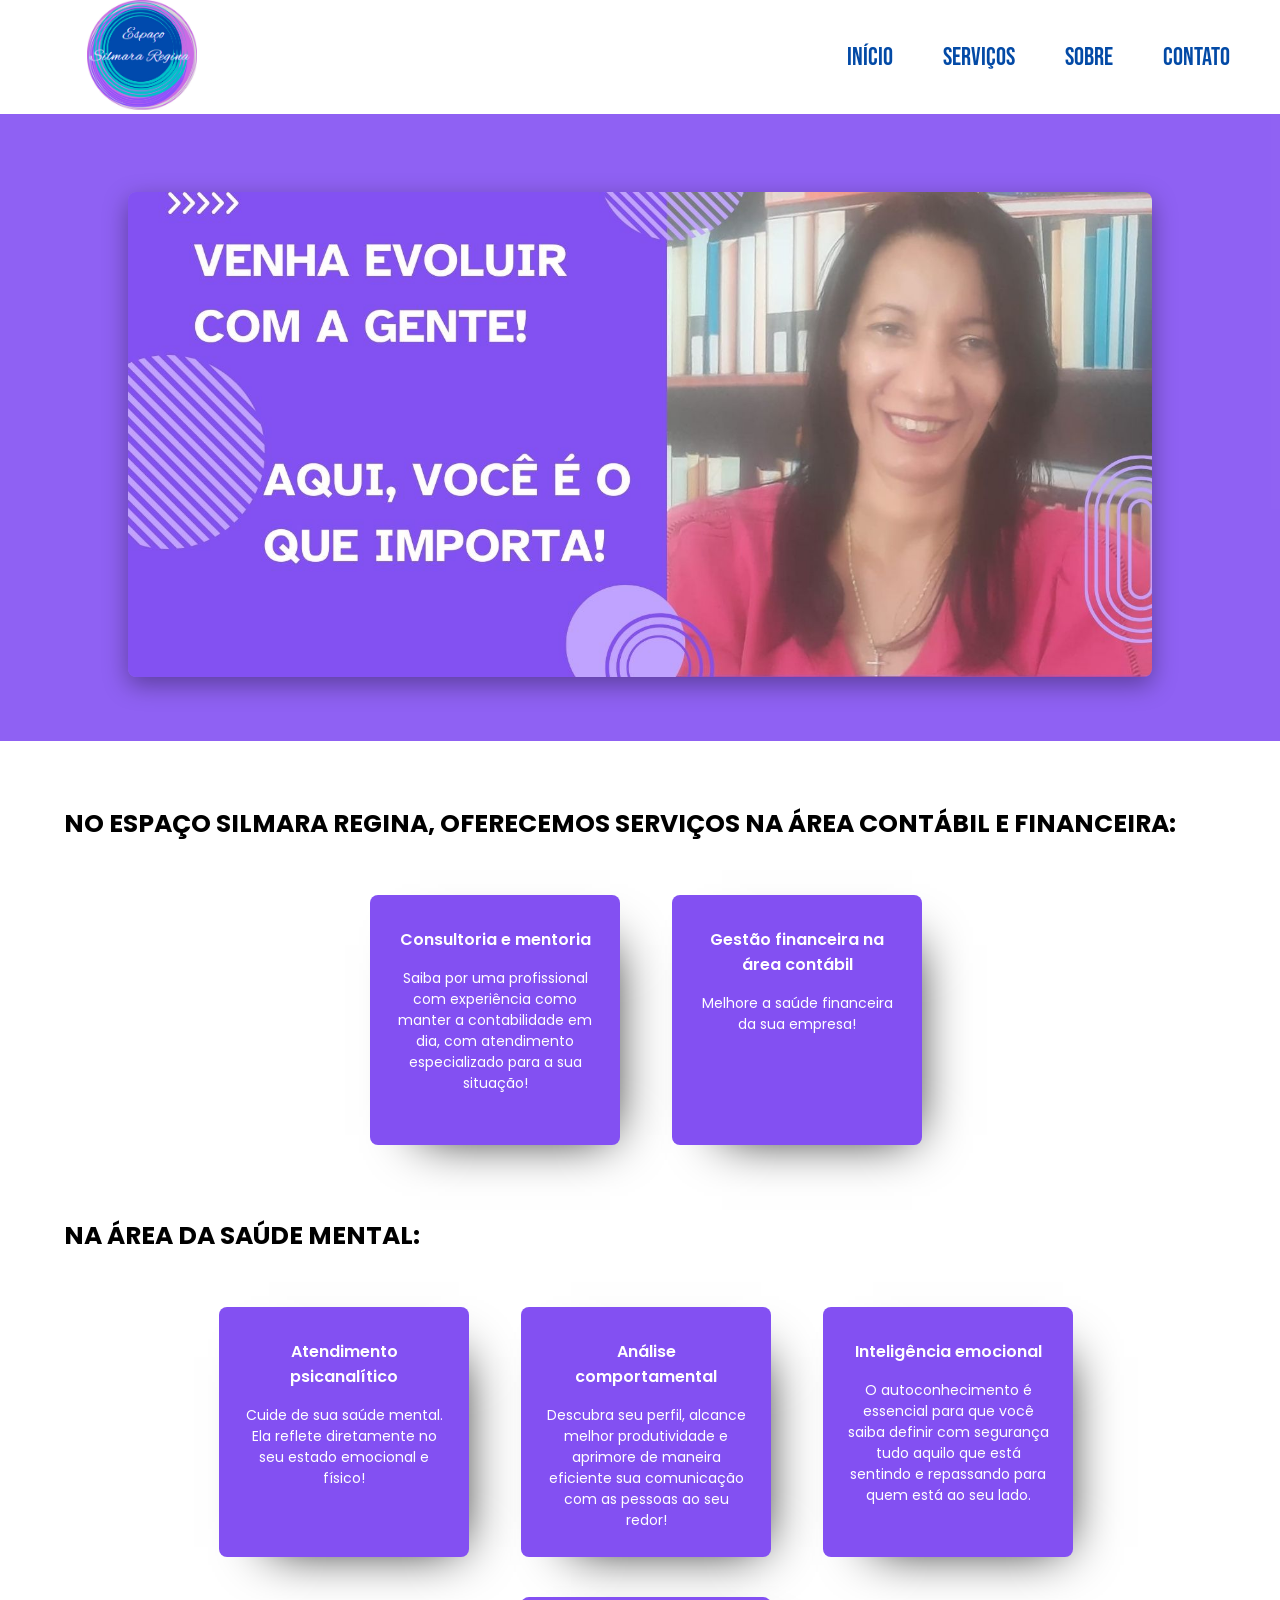
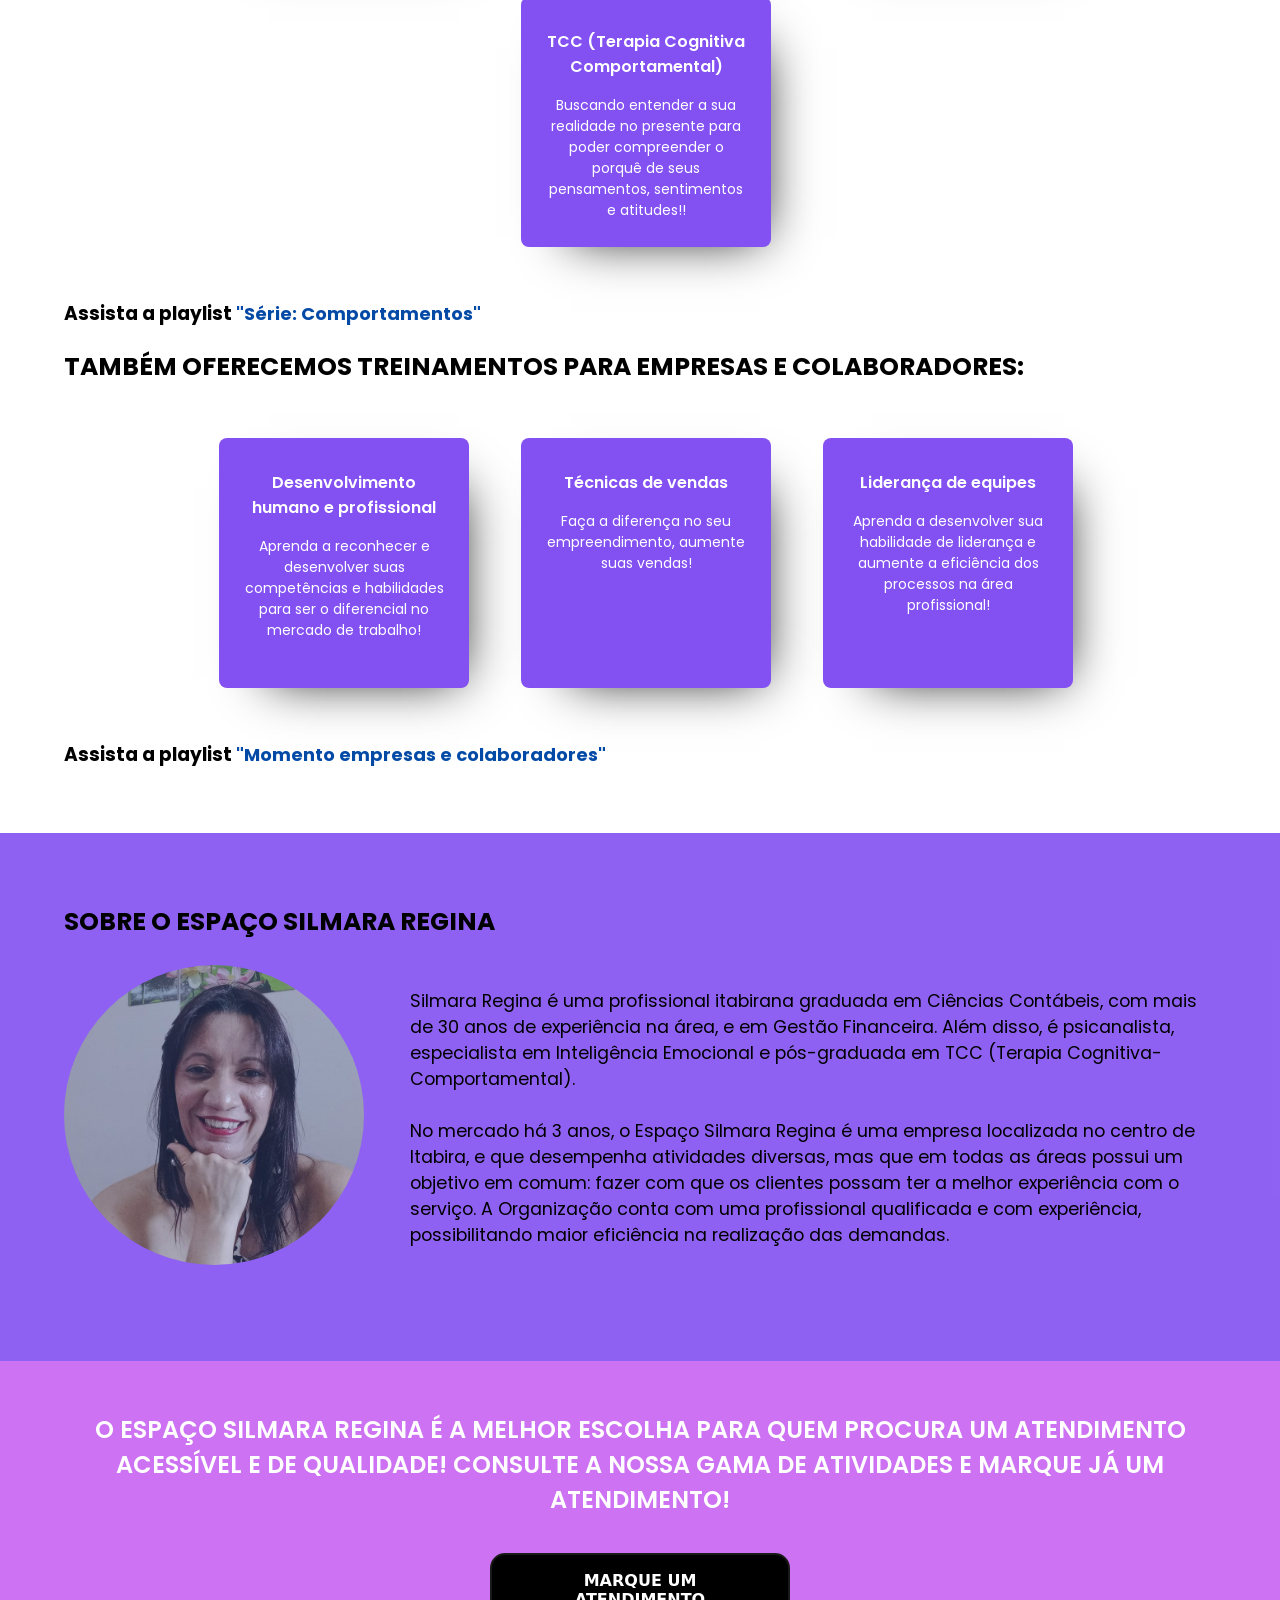
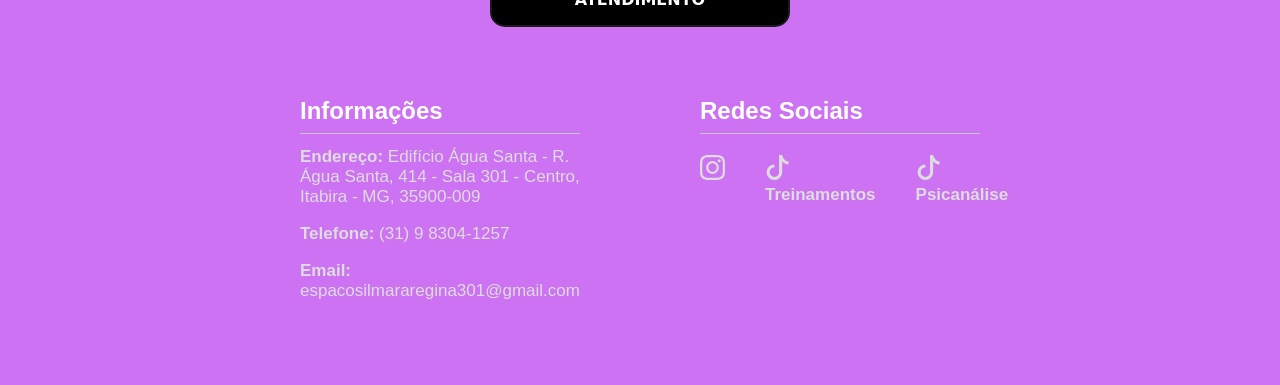
==== projeto_site/index.html @ a2925b25 "Add files via upload" ====
<!DOCTYPE html>
<html lang="en">
  <head>
    <meta charset="UTF-8" />
    <meta name="viewport" content="width=device-width, initial-scale=1.0" />
    <link rel="stylesheet" href="style.css" />
    <link rel="preconnect" href="https://fonts.googleapis.com" />
    <link rel="preconnect" href="https://fonts.gstatic.com" crossorigin />
    <link
      href="https://fonts.googleapis.com/css2?family=Poppins:ital,wght@0,100;0,200;0,300;0,400;0,500;0,600;0,700;0,800;0,900;1,100;1,200;1,300;1,400;1,500;1,600;1,700;1,800;1,900&display=swap"
      rel="stylesheet"
    />
    <style>
      @import url("https://fonts.googleapis.com/css2?family=Nunito:ital,wght@0,200..1000;1,200..1000&display=swap");
    </style>
    <title>Espaço Silmara Regina</title>
  </head>
  <body>
    <header class="header">
      <div id="logo">
        <img src="imgs/icon.jpg" alt="" width="110" />
      </div>
      <nav id="início" class="navigation">
        <input type="checkbox" class="toggle-menu" />
        <div class="hamburger"></div>
        <ul class="menu">
          <li><a href="#inicio">Início</a></li>
          <li class="dropdown">
            <div class="botao-dropdown">Serviços</div>
            <div class="menu-dropdown">
              <a href="#contabil">Contabilidade e finanças</a>
              <a href="#saude-mental">Saúde mental</a>
              <a href="#treinamentos">Treinamentos</a>
            </div>
          </li>
          <li><a href="#sobre">Sobre</a></li>
          <li><a href="#contato">Contato</a></li>
        </ul>
      </nav>
    </header>
    <main>
      <div id="inicio">
        <section class="design-início-lugar">
          <!-- Sobre o lugar -->
          <div id="slider">
            <figure>
              <img src="imgs/contact-us.jpg" alt="" />
              <img src="imgs/espaço-silmara-regina1.jpg" alt="" />
              <img src="imgs/espaço-silmara-regina2.jpg" alt="" />
              <img src="imgs/espaço.jpg" alt="" />
              <img src="imgs/contact-us.jpg" alt="" />
            </figure>
          </div>
        </section>
      </div>
      <div id="cor"></div>
      <div id="servicos">
        <div class="design-serviços">
          <!-- Serviços -->
          <h2 id="contabil">
            No Espaço Silmara Regina, oferecemos serviços na área contábil e
            financeira:
          </h2>
          <div class="cards">
            <section class="card">
              <h1>Consultoria e mentoria</h1>
              <span
                >Saiba por uma profissional com experiência como manter a
                contabilidade em dia, com atendimento especializado para a sua
                situação!</span
              >
            </section>
            <section class="card">
              <h1>Gestão financeira na área contábil</h1>
              <span>Melhore a saúde financeira da sua empresa!</span>
            </section>
          </div>
          <h2 id="saude-mental">Na área da saúde mental:</h2>
          <div class="cards">
            <section class="card">
              <h1>Atendimento psicanalítico</h1>
              <span
                >Cuide de sua saúde mental. Ela reflete diretamente no seu
                estado emocional e físico!</span
              >
            </section>
            <section class="card">
              <h1>Análise comportamental</h1>
              <span
                >Descubra seu perfil, alcance melhor produtividade e aprimore de
                maneira eficiente sua comunicação com as pessoas ao seu
                redor!</span
              >
            </section>
            <section class="card column1">
              <h1>Inteligência emocional</h1>
              <span
                >O autoconhecimento é essencial para que você saiba definir com
                segurança tudo aquilo que está sentindo e repassando para quem
                está ao seu lado.</span
              >
            </section>
            <section class="card column2">
              <h1>TCC (Terapia Cognitiva Comportamental)</h1>
              <span
                >Buscando entender a sua realidade no presente para poder
                compreender o porquê de seus pensamentos, sentimentos e
                atitudes!!</span
              >
            </section>
          </div>
          <h3>
            Assista a playlist
            <a
              href="https://www.youtube.com/watch?v=LU4cIaoe9-U&list=PLJIiDTnwQ4aDlm2INgISluU2cJSV7-QXU>"
              >"Série: Comportamentos"</a
            >
          </h3>
          <h2 id="treinamentos">
            Também oferecemos treinamentos para empresas e colaboradores:
          </h2>
          <div class="cards">
            <section class="card">
              <h1>Desenvolvimento humano e profissional</h1>
              <span
                >Aprenda a reconhecer e desenvolver suas competências e
                habilidades para ser o diferencial no mercado de trabalho!</span
              >
            </section>
            <section class="card">
              <h1>Técnicas de vendas</h1>
              <span
                >Faça a diferença no seu empreendimento, aumente suas
                vendas!</span
              >
            </section>
            <section class="card lider">
              <h1>Liderança de equipes</h1>
              <span
                >Aprenda a desenvolver sua habilidade de liderança e aumente a
                eficiência dos processos na área profissional!</span
              >
            </section>
          </div>
          <h3>
            Assista a playlist
            <a
              href="https://www.youtube.com/watch?v=UBRtuGMP5iE&list=PLJIiDTnwQ4aBwws2lLxgEaeyQ2OC6zKiY"
              >"Momento empresas e colaboradores"</a
            >
          </h3>
        </div>
      </div>
      <div id="fundo-sobre">
        <section class="design-sobre" id="sobre">
          <div class="sobre">
            <h2 class="titulo-sobre">Sobre o Espaço Silmara Regina</h2>
            <div class="container">
              <img src="imgs/silmara-regina.jpg" alt="" width="300" />
              <p>
                Silmara Regina é uma profissional itabirana graduada em Ciências
                Contábeis, com mais de 30 anos de experiência na área, e em
                Gestão Financeira. Além disso, é psicanalista, especialista em
                Inteligência Emocional e pós-graduada em TCC (Terapia
                Cognitiva-Comportamental).
                <br /><br />
                No mercado há 3 anos, o Espaço Silmara Regina é uma empresa
                localizada no centro de Itabira, e que desempenha atividades
                diversas, mas que em todas as áreas possui um objetivo em comum:
                fazer com que os clientes possam ter a melhor experiência com o
                serviço. A Organização conta com uma profissional qualificada e
                com experiência, possibilitando maior eficiência na realização
                das demandas.
              </p>
            </div>
          </div>
        </section>
      </div>
    </main>
    <footer id="contato">
      <div id="fundo-contato">
        <section>
          <h2 id="contato-texto">
            O Espaço Silmara Regina é a melhor escolha para quem procura um
            atendimento acessível e de qualidade! Consulte a nossa gama de
            atividades e marque já um atendimento!
          </h2>
          <div class="botao-contato">
            <a
              href="https://api.whatsapp.com/send?phone=5531983041257&text=Gostaria%20de%20agendar%20um%20atendimento"
              id="botao-wpp"
              >Marque um atendimento</a
            >
          </div>
        </section>
        <div id="contato-texto2">
          <div class="boxs margem">
            <h2>Informações</h2>
            <ul class="info">
              <li>
                <strong>Endereço: </strong>Edifício Água Santa - R. Água Santa,
                414 - Sala 301 - Centro, Itabira - MG, 35900-009
              </li>
              <li><strong>Telefone: </strong>(31) 9 8304-1257</li>
              <li><strong>Email: </strong>espacosilmararegina301@gmail.com</li>
            </ul>
          </div>
          <div class="boxs">
            <h2>Redes Sociais</h2>
            <ul class="footer-link">
              <li>
                <a
                  href="https://www.instagram.com/silmararegina1721/"
                  class="botao"
                  ><svg
                    xmlns="http://www.w3.org/2000/svg"
                    fill="currentColor"
                    class="bi bi-instagram"
                    viewBox="0 0 16 16"
                  >
                    <path
                      d="M8 0C5.829 0 5.556.01 4.703.048 3.85.088 3.269.222 2.76.42a3.9 3.9 0 0 0-1.417.923A3.9 3.9 0 0 0 .42 2.76C.222 3.268.087 3.85.048 4.7.01 5.555 0 5.827 0 8.001c0 2.172.01 2.444.048 3.297.04.852.174 1.433.372 1.942.205.526.478.972.923 1.417.444.445.89.719 1.416.923.51.198 1.09.333 1.942.372C5.555 15.99 5.827 16 8 16s2.444-.01 3.298-.048c.851-.04 1.434-.174 1.943-.372a3.9 3.9 0 0 0 1.416-.923c.445-.445.718-.891.923-1.417.197-.509.332-1.09.372-1.942C15.99 10.445 16 10.173 16 8s-.01-2.445-.048-3.299c-.04-.851-.175-1.433-.372-1.941a3.9 3.9 0 0 0-.923-1.417A3.9 3.9 0 0 0 13.24.42c-.51-.198-1.092-.333-1.943-.372C10.443.01 10.172 0 7.998 0zm-.717 1.442h.718c2.136 0 2.389.007 3.232.046.78.035 1.204.166 1.486.275.373.145.64.319.92.599s.453.546.598.92c.11.281.24.705.275 1.485.039.843.047 1.096.047 3.231s-.008 2.389-.047 3.232c-.035.78-.166 1.203-.275 1.485a2.5 2.5 0 0 1-.599.919c-.28.28-.546.453-.92.598-.28.11-.704.24-1.485.276-.843.038-1.096.047-3.232.047s-2.39-.009-3.233-.047c-.78-.036-1.203-.166-1.485-.276a2.5 2.5 0 0 1-.92-.598 2.5 2.5 0 0 1-.6-.92c-.109-.281-.24-.705-.275-1.485-.038-.843-.046-1.096-.046-3.233s.008-2.388.046-3.231c.036-.78.166-1.204.276-1.486.145-.373.319-.64.599-.92s.546-.453.92-.598c.282-.11.705-.24 1.485-.276.738-.034 1.024-.044 2.515-.045zm4.988 1.328a.96.96 0 1 0 0 1.92.96.96 0 0 0 0-1.92m-4.27 1.122a4.109 4.109 0 1 0 0 8.217 4.109 4.109 0 0 0 0-8.217m0 1.441a2.667 2.667 0 1 1 0 5.334 2.667 2.667 0 0 1 0-5.334"
                    /></svg
                ></a>
              </li>
              <li class="tiktok">
                <a
                  href="https://www.tiktok.com/@treinamentosbb?_t=8myXDZ5ZXew&_r=1"
                  ><svg
                    xmlns="http://www.w3.org/2000/svg"
                    fill="currentColor"
                    class="bi bi-tiktok"
                    viewBox="0 0 16 16"
                  >
                    <path
                      d="M9 0h1.98c.144.715.54 1.617 1.235 2.512C12.895 3.389 13.797 4 15 4v2c-1.753 0-3.07-.814-4-1.829V11a5 5 0 1 1-5-5v2a3 3 0 1 0 3 3z"
                    />
                  </svg>
                  Treinamentos</a
                >
              </li>
              <li class="tiktok">
                <a
                  href="https://www.tiktok.com/@psicanalistasilmara?_t=8myXEBychoD&_r=1"
                  ><svg
                    xmlns="http://www.w3.org/2000/svg"
                    fill="currentColor"
                    class="bi bi-tiktok"
                    viewBox="0 0 16 16"
                  >
                    <path
                      d="M9 0h1.98c.144.715.54 1.617 1.235 2.512C12.895 3.389 13.797 4 15 4v2c-1.753 0-3.07-.814-4-1.829V11a5 5 0 1 1-5-5v2a3 3 0 1 0 3 3z"
                    />
                  </svg>
                  Psicanálise</a
                >
              </li>
            </ul>
          </div>
        </div>
      </div>
    </footer>
  </body>
</html>
---- projeto_site/style.css ----
* {
  margin: 0;
  padding: 0;
  box-sizing: border-box;
}

@font-face {
  font-family: BebasNeue;
  src: url(fonts/BebasNeue-Regular.ttf);
}

html {
  font-family: Arial, Helvetica, sans-serif;
  background-color: white;
  scroll-behavior: smooth;
  scroll-padding-top: var(--scroll-padding, 150px);
}

/* header */

#logo {
  margin-left: 5%;
}

.header {
  position: fixed;
  width: 100%;
  display: flex;
  justify-content: space-between;
  align-items: center;
  background: rgb(255, 255, 255);
  padding: 0 25px;
  transition: 0.3s;
  z-index: 1;
}

.navigation {
  display: flex;
  justify-content: space-between;
  align-items: center;
}

.menu {
  display: flex;
  justify-content: center;
  flex-direction: row;
  align-items: center;
  z-index: 1;
  transition: 0.5s;
}

.menu li {
  list-style-type: none;
}

.menu li a {
  font-family: "BebasNeue", system-ui, -apple-system, BlinkMacSystemFont,
    "Segoe UI", Roboto, Oxygen, Ubuntu, Cantarell, "Open Sans", "Helvetica Neue",
    sans-serif;
  color: #034aa6;
  text-decoration: none;
  display: block;
  padding: 40px 25px;
  font-size: 25px;
  line-height: 1;
  transition: 0.3s;
}

.menu li a:hover {
  color: #034aa687;
  padding: 35px 25px 45px 25px;
}

.hamburger {
  position: relative;
  width: 30px;
  height: 4px;
  background: #034aa6;
  border-radius: 10px;
  cursor: pointer;
  z-index: 2;
  transition: 0.3s;
}

.hamburger::before,
.hamburger::after {
  content: "";
  position: absolute;
  height: 4px;
  right: 0;
  background: #034aa6;
  border-radius: 10px;
  transition: 0.3s;
}

.hamburger::before {
  top: -10px;
  width: 30px;
}

.hamburger::after {
  top: 10px;
  width: 30px;
}

.toggle-menu {
  position: absolute;
  width: 30px;
  height: 100%;
  z-index: 3;
  cursor: pointer;
  opacity: 0;
}

.hamburger,
.toggle-menu {
  display: none;
}

.navigation input:checked ~ .hamburger {
  background: transparent;
}

.navigation input:checked ~ .hamburger::before {
  top: 0;
  transform: rotate(-45deg);
  width: 35px;
}

.navigation input:checked ~ .hamburger::after {
  top: 0;
  transform: rotate(45deg);
  width: 35px;
}

.navigation input:checked ~ .menu {
  right: 0;
  box-shadow: -20px 0 40px rgba(255, 255, 255, 0.354);
}

/* menu dropdown */

.botao-dropdown {
  font-family: "BebasNeue", system-ui, -apple-system, BlinkMacSystemFont,
    "Segoe UI", Roboto, Oxygen, Ubuntu, Cantarell, "Open Sans", "Helvetica Neue",
    sans-serif;
  font-size: 25px;
  display: block;
  padding: 40px 25px;
  line-height: 1;
  color: #034aa6;
  cursor: pointer;
  transition: 0.3s;
}
.botao-dropdown:hover {
  color: #034aa693;
  padding: 35px 25px 45px 25px;
}

.dropdown a {
  display: block;
}

.menu-dropdown {
  display: none;
  background-color: rgba(255, 255, 255, 0.74);
  position: absolute;
}

.dropdown:hover > .menu-dropdown {
  display: block;
}

/* body */

body {
  height: 100vh;
  width: 100%;
}

#slider {
  width: 80%;
  overflow: hidden;
  display: block;
  justify-content: center;
  margin: auto;
  margin-bottom: 3%;
  border-radius: 0.5rem;
  box-shadow: rgba(0, 0, 0, 0.352) 0px 8px 24px;
}

#slider figure {
  position: relative;
  width: 500%;
  margin: 0;
  left: 0;
  animation: 15s slider infinite;
}

#slider figure img {
  float: left;
  width: 20%;
  border-radius: 0.5rem;
}

@keyframes slider {
  0% {
    left: 0;
  }
  20% {
    left: 0;
  }
  25% {
    left: -100%;
  }
  45% {
    left: -100%;
  }

  50% {
    left: -200%;
  }

  70% {
    left: -200%;
  }

  75% {
    left: -300%;
  }

  95% {
    left: -300%;
  }

  100% {
    left: -400%;
  }
}

.design-início-lugar {
  display: flex;
  flex-direction: column;
  padding-bottom: 2%;
}

#inicio {
  padding-top: 15%;
  background-color: #8350f2e5;
}

.design-início-lugar h2 {
  padding-top: 5%;
  padding-bottom: 5%;
  font-family: "Nunito", Arial, Helvetica, sans-serif;
  color: black;
  text-align: right;
  text-transform: uppercase;
  font-size: 3em;
  font-weight: bolder;
}

a {
  font-size: large;
  text-decoration: none;
  color: #034aa6;
}

a:hover {
  color: #034aa693;
}

/* serviços */

.servicos {
  display: flex;
  justify-content: center;
}

.design-serviços {
  margin: 5%;
  font-family: "Poppins", Arial, Helvetica, sans-serif;
}

.design-serviços h2 {
  margin-top: 20px;
  font-size: 25px;
  text-transform: uppercase;
}

.cards {
  display: flex;
  justify-content: center;
  flex-wrap: wrap;
  padding: 32px;
  align-items: center;
  color: white;
}

div.cards section.card {
  display: flex;
  overflow: hidden;
  flex-direction: column;
  align-items: center;
  text-align: center;
  background: #8350f2;
  padding: 1rem 1.5rem;
  border-radius: 8px;
  max-height: 300px;
  height: 250px;
  width: 250px;
  margin: 20px;
  margin-left: 32px;
  box-shadow: 20px 20px 50px -30px #000000;
}

div.cards section.card h1 {
  margin: 16px 0;
  font-size: 16px;
  font-weight: 600;
}

div.cards section.card span {
  font-weight: 400;
  max-width: 240px;
  font-size: 14px;
  margin-bottom: 16px;
  align-items: center;
  text-align: center;
}

/* ----------------- */

/* Sobre */

#fundo-sobre {
  padding-top: 0.5%;
  padding-bottom: 2%;
  background-color: #8350f2e5;
}

.sobre {
  font-family: "Poppins", Arial, Helvetica, sans-serif;
}

.design-sobre {
  margin: 5%;
}

.titulo-sobre {
  margin-top: 20px;
  padding-bottom: 2%;
  font-size: 25px;
  text-transform: uppercase;
}

.container {
  display: inline-flex;
}

.container img {
  display: flex;
  border-radius: 200px;
  margin-right: 2%;
  max-width: 300px;
  max-height: 300px;
}

.container p {
  font-size: 110%;
  margin-left: 2%;
  text-align: left;
  margin-top: 2%;
}

/* footer */

#fundo-contato {
  margin: 4%;
}

footer {
  background-color: #cc72f2;
  display: flex;
  justify-content: center;
  align-items: center;
  line-height: normal;
}

#botao-wpp {
  display: flex;
  justify-content: center;
  align-items: center;
  text-align: center;
  margin: 0 auto;
  margin-top: 3%;
  cursor: pointer;
  position: relative;
  box-sizing: border-box;
  color: white;
  font-size: 16px;
  font-family: -apple-system, system-ui, "Segoe UI", Helvetica, Arial,
    sans-serif, "Apple Color Emoji", "Segoe UI Emoji";
  font-weight: 600;
  line-height: normal;
  min-height: 60px;
  max-width: 300px;
  min-width: 0;
  background-color: #000000;
  padding: 16px 24px;
  border: 2px solid #1a1a1a;
  border-radius: 15px;
  text-transform: uppercase;
  transition: all 300ms cubic-bezier(0.23, 1, 0.32, 1);
  touch-action: manipulation;
}

#botao-wpp:hover {
  box-shadow: rgba(0, 0, 0, 0.25) 0 8px 15px;
  transform: translateY(-2px);
}

#botao-wpp:disabled {
  pointer-events: none;
}

#botao-wpp:active {
  box-shadow: none;
  transform: translateY(0);
}

#contato-texto {
  font-family: "Poppins", Arial, Helvetica, sans-serif;
  text-align: center;
  color: white;
  font-weight: 600;
  text-transform: uppercase;
}

#contato-texto2 {
  display: flex;
  min-height: 250px;
  margin-top: 50px;
  justify-content: center;
}

.boxs {
  width: 320px;
  min-height: 150px;
  padding: 20px;
  margin-left: 5em;
}

.boxs.margem {
  margin-left: 0;
}

.boxs h2 {
  color: white;
  border-bottom: 1px #c9c9c9 solid;
  padding-bottom: 8px;
}

.boxs ul li,
.boxs ul li a {
  margin: 10px 0px;
  list-style-type: none;
  padding: 0.2em 0em;
  color: #ddd;
  font-size: 17px;
}

.boxs .info:first-child {
  padding-top: 8px;
}

.boxs ul li.tiktok {
  margin-right: 40px;
}

.bi.bi-tiktok {
  width: 25px;
}

.boxs ul li.tiktok:last-child {
  margin-right: 0;
}

.boxs ul li.tiktok:hover {
  -xpedu-transform: scale(1.3);
  -ms-transform: scale(1.3);
  transform: scale(1.3);
}

.boxs ul li a {
  font-weight: 600;
}

.footer-link {
  display: inline-flex;
  padding-top: 8px;
}

.bi.bi-instagram {
  width: 25px;
  margin-right: 40px;
  justify-content: center;
  align-items: center;
}

.bi.bi-instagram:hover {
  -xpedu-transform: scale(1.3);
  -ms-transform: scale(1.3);
  transform: scale(1.3);
}

/* media query */

@media screen and (max-width: 992px) {
  body {
    overflow-x: hidden;
  }

  .hamburger,
  .toggle-menu {
    display: block;
  }

  .header {
    padding: 10px 40px;
  }

  .menu {
    justify-content: start;
    flex-direction: column;
    align-items: center;
    position: fixed;
    top: 0;
    right: -300px;
    background: rgba(255, 255, 255, 0.852);
    width: 300px;
    height: 100%;
    padding-top: 125px;
  }

  .menu li {
    width: 100%;
  }

  .menu li a,
  .menu li a:hover {
    padding: 30px;
    font-size: 24px;
    box-shadow: 0 1px 0 #034aa689;
  }

  .botao-dropdown,
  .botao-dropdown:hover {
    font-size: 24px;
    padding: 30px;
    box-shadow: 0 1px 0 #034aa689;
  }

  .menu-dropdown {
    background: rgba(255, 255, 255, 0.742);
    position: relative;
  }

  /* body - media query */
  #inicio {
    padding-top: 20%;
  }

  #slider {
    width: 95%;
    overflow: hidden;
    display: block;
    justify-content: center;
    margin: auto;
    margin-bottom: 3%;
    border-radius: 0.5rem;
    box-shadow: rgba(0, 0, 0, 0.352) 0px 8px 24px;
  }

  div.cards {
    flex-direction: column;
  }

  div.cards section.card {
    /* margin-left: 0; */
    margin-bottom: 32px;
  }

  div.cards section.card:last-child {
    margin-bottom: 0;
  }

  .titulo-sobre {
    text-align: center;
  }

  .container {
    display: flex;
    flex-direction: column;
    justify-content: center;
    align-items: center;
  }

  .container img {
    justify-content: center;
    align-items: center;
  }

  .container p {
    text-align: justify;
  }

  #contato-texto {
    text-align: center;
  }

  #contato-texto2 {
    display: flex;
    min-height: 250px;
    margin-top: 50px;
    flex-direction: column;
    align-items: center;
  }

  .boxs {
    width: 400px;
    min-height: 150px;
    padding: 20px;
    margin-left: 0;
  }

  .boxs h2 {
    font-size: 30px;
  }

  .boxs .info li {
    font-size: 20px;
  }

  .footer-link {
    display: flex;
    flex-direction: column;
    align-items: center;
  }

  .boxs ul li.tiktok,
  .bi.bi-instagram {
    margin-right: 0;
  }

  .boxs ul li a {
    font-size: 20px;
  }

  .bi.bi-instagram,
  .bi.bi-tiktok {
    width: 40px;
  }

  .bi.bi-instagram:hover,
  .boxs ul li.tiktok:hover {
    transform: none;
  }

  .footer-link li {
    border-bottom: 1px solid #ddd;
  }
  /* slider */
  /* ---------- */
}

@media screen and (max-width: 700px) {
  #inicio {
    padding-top: 30%;
  }
}
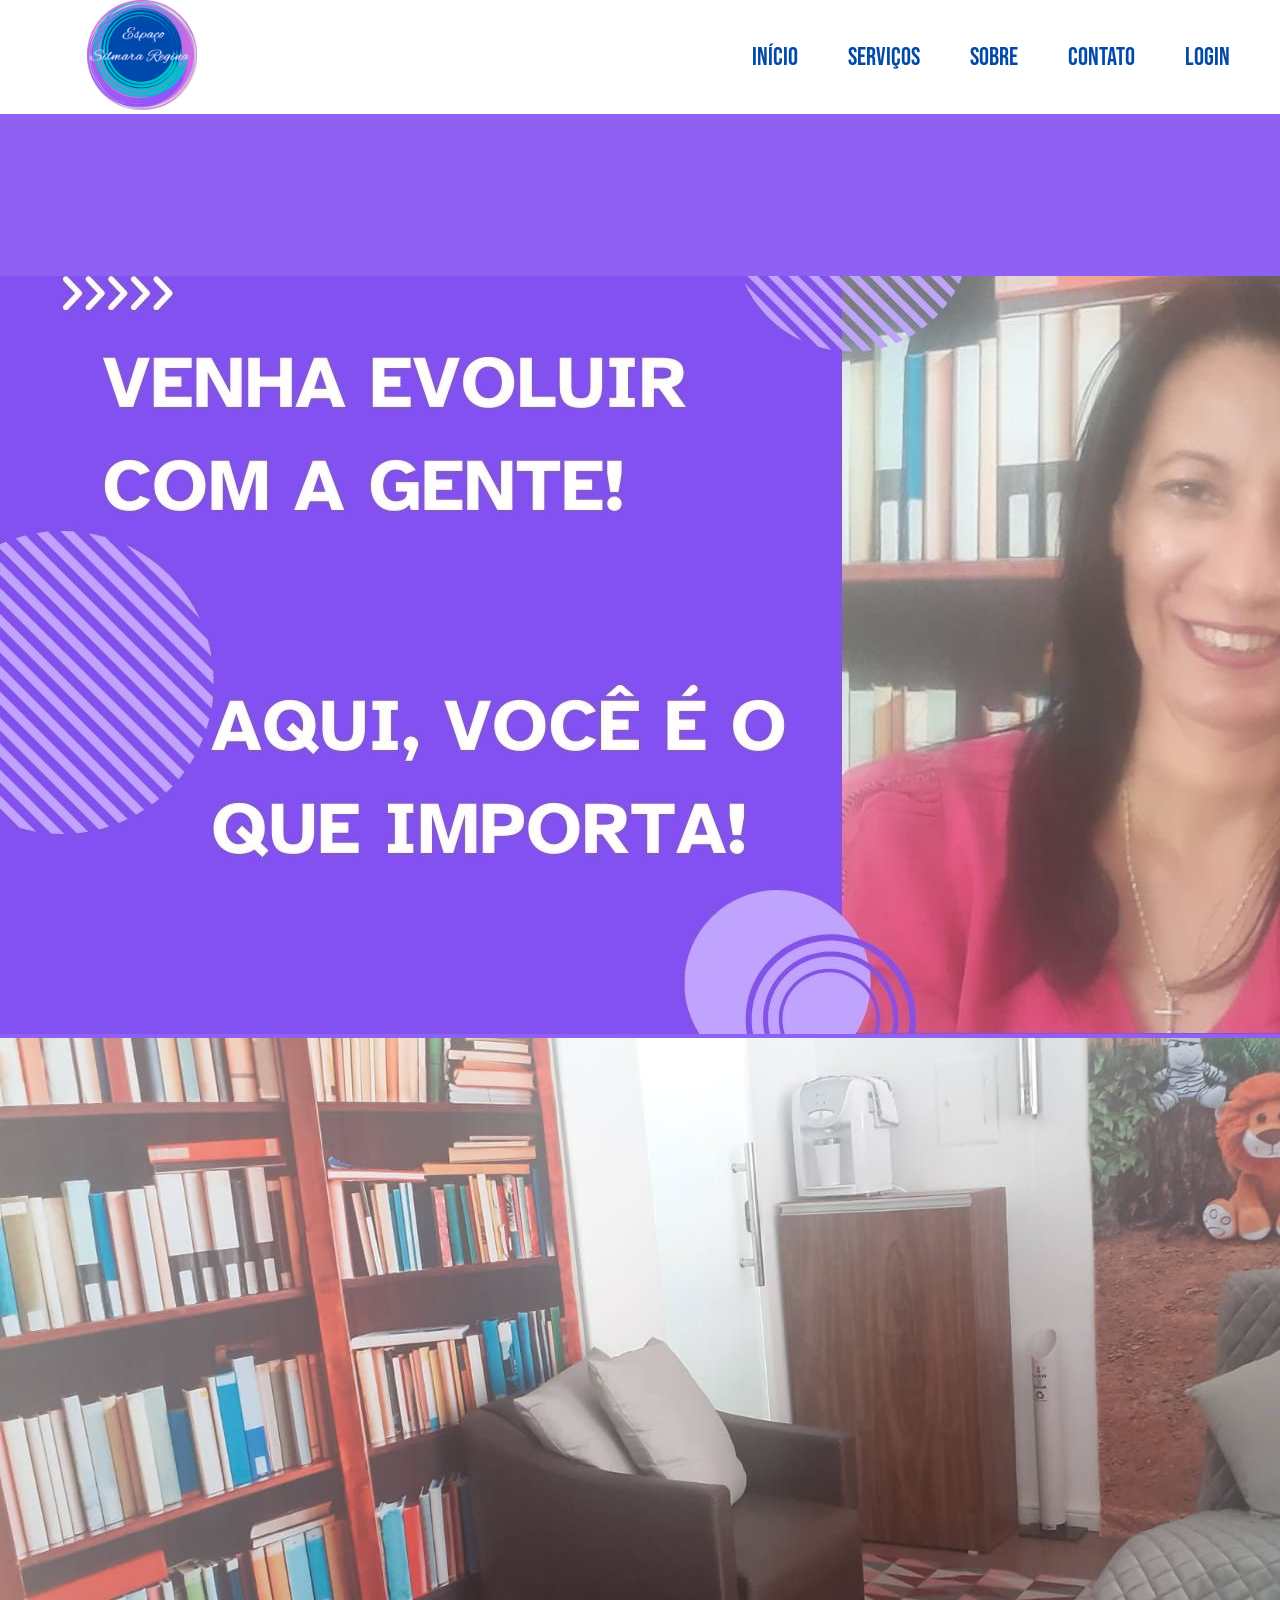
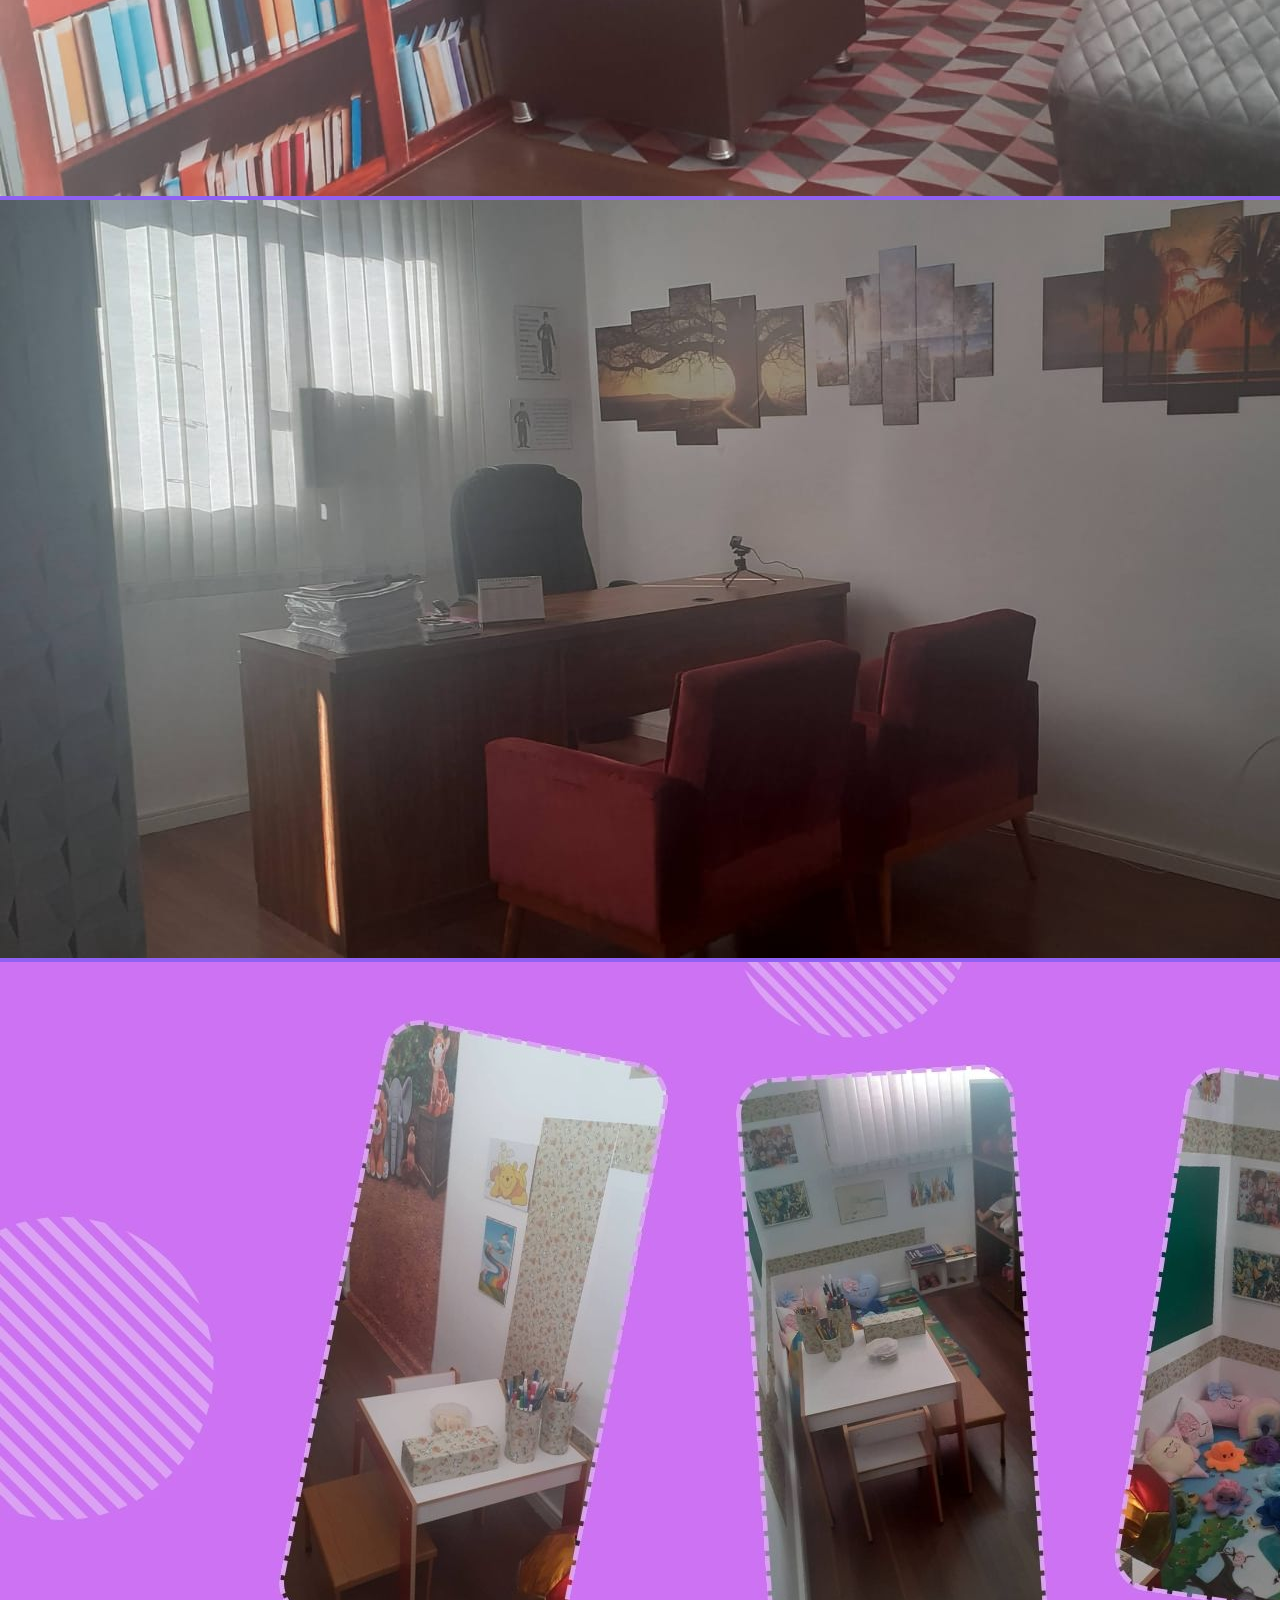
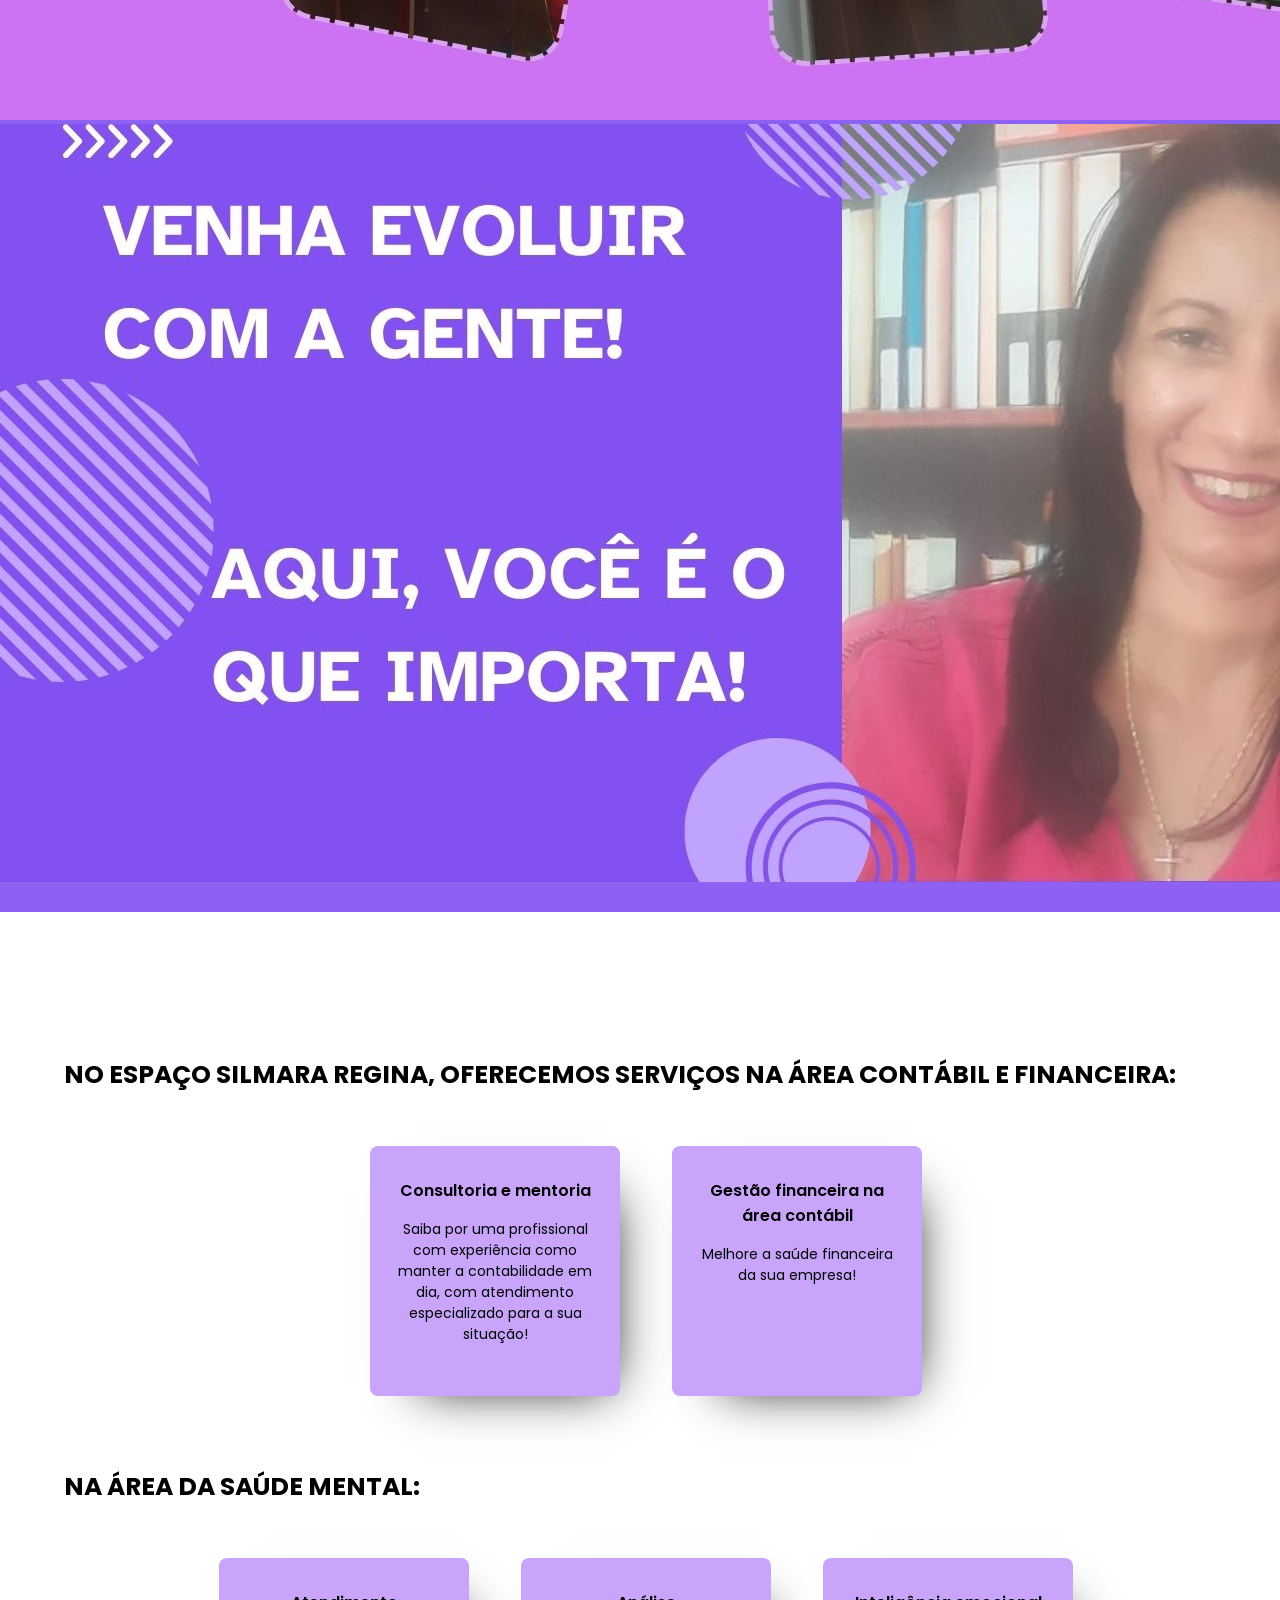
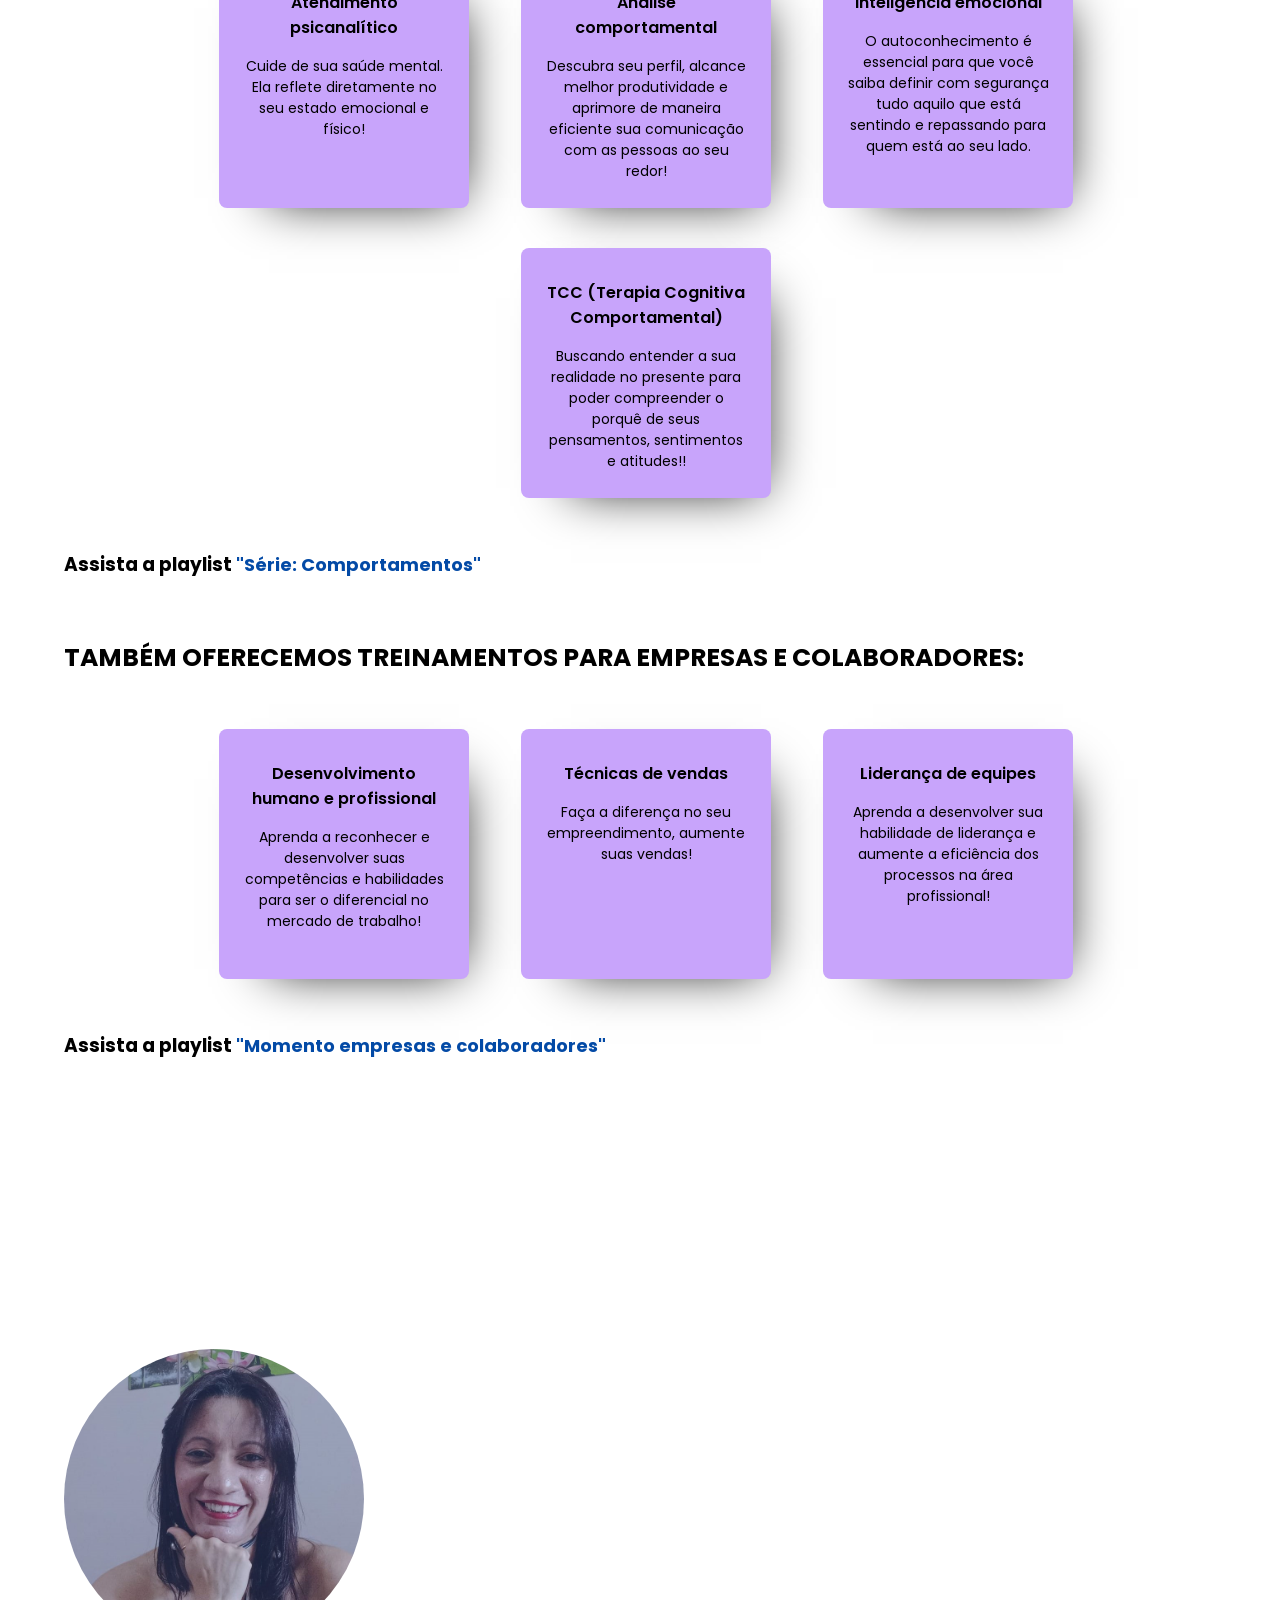
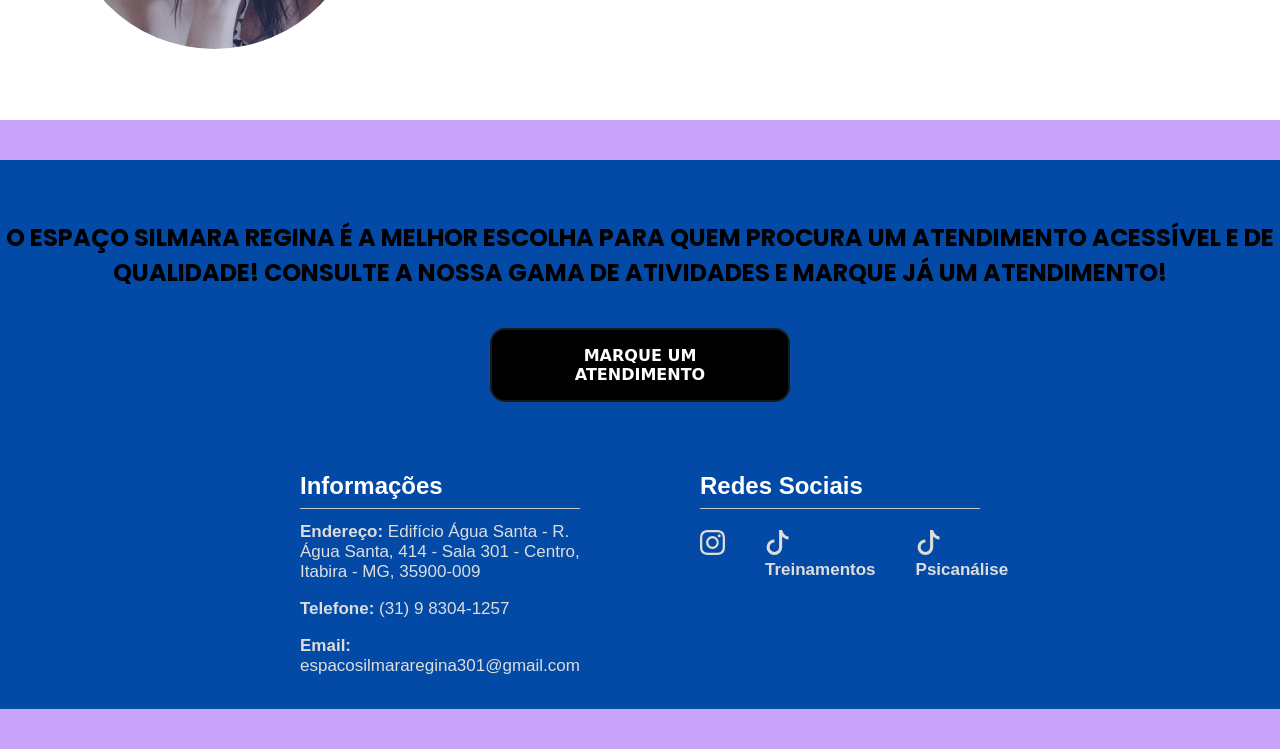
==== commit 73bbf1da: "Add files via upload Adição de login e cadastro de usuarios" ====
--- a/projeto_site/index.html
+++ b/projeto_site/index.html
@@ -35,10 +35,45 @@
           </li>
           <li><a href="#sobre">Sobre</a></li>
           <li><a href="#contato">Contato</a></li>
+          <li><a href="javascript:void(0);" onclick="openPopup()">Login</a></li>
         </ul>
       </nav>
     </header>
-    <main>
+    <body>
+      <div id="popup" class="popup">
+        <div class="popup-content">
+          <span class="close-btn" onclick="closePopup()">&times;</span>
+          <div class="popup-tabs">
+            <button class="tab-btn active" onclick="showForm('login')">Login</button>
+            <button class="tab-btn" onclick="showForm('signup')">Cadastro</button>
+          </div>
+          <div id="login-form" class="form">
+            <h2>Login</h2>
+            <form action="javascript:void(0);" onsubmit="loginUser()">
+              <label for="login-email">Email:</label>
+              <input type="email" id="login-email" name="email" required />
+              <label for="login-password">Senha:</label>
+              <input type="password" id="login-password" name="password" required />
+              <button type="submit">Entrar</button>
+            </form>
+            <p id="login-error-message" style="color: red; display: none;">Login ou senha incorretos. Tente novamente.</p>
+          </div>
+          <div id="signup-form" class="form" style="display:none;">
+            <h2>Cadastro</h2>
+            <form action="javascript:void(0);" onsubmit="registerUser()">
+              <label for="signup-name">Nome:</label>
+              <input type="text" id="signup-name" name="name" required />
+              <label for="signup-email">Email:</label>
+              <input type="email" id="signup-email" name="email" required />
+              <label for="signup-password">Senha:</label>
+              <input type="password" id="signup-password" name="password" required />
+              <label for="signup-confirm-password">Confirmar Senha:</label>
+              <input type="password" id="signup-confirm-password" name="confirm-password" required />
+              <button type="submit">Cadastrar</button>
+            </form>
+          </div>
+        </div>
+      </div>
       <div id="inicio">
         <section class="design-início-lugar">
           <!-- Sobre o lugar -->
@@ -176,6 +211,9 @@
           </div>
         </section>
       </div>
+  </div>
+    </body>
+    <main>
     </main>
     <footer id="contato">
       <div id="fundo-contato">
@@ -188,9 +226,7 @@
           <div class="botao-contato">
             <a
               href="https://api.whatsapp.com/send?phone=5531983041257&text=Gostaria%20de%20agendar%20um%20atendimento"
-              id="botao-wpp"
-              >Marque um atendimento</a
-            >
+              id="botao-wpp">Marque um atendimento</a>
           </div>
         </section>
         <div id="contato-texto2">
@@ -216,12 +252,10 @@
                     xmlns="http://www.w3.org/2000/svg"
                     fill="currentColor"
                     class="bi bi-instagram"
-                    viewBox="0 0 16 16"
-                  >
+                    viewBox="0 0 16 16">
                     <path
                       d="M8 0C5.829 0 5.556.01 4.703.048 3.85.088 3.269.222 2.76.42a3.9 3.9 0 0 0-1.417.923A3.9 3.9 0 0 0 .42 2.76C.222 3.268.087 3.85.048 4.7.01 5.555 0 5.827 0 8.001c0 2.172.01 2.444.048 3.297.04.852.174 1.433.372 1.942.205.526.478.972.923 1.417.444.445.89.719 1.416.923.51.198 1.09.333 1.942.372C5.555 15.99 5.827 16 8 16s2.444-.01 3.298-.048c.851-.04 1.434-.174 1.943-.372a3.9 3.9 0 0 0 1.416-.923c.445-.445.718-.891.923-1.417.197-.509.332-1.09.372-1.942C15.99 10.445 16 10.173 16 8s-.01-2.445-.048-3.299c-.04-.851-.175-1.433-.372-1.941a3.9 3.9 0 0 0-.923-1.417A3.9 3.9 0 0 0 13.24.42c-.51-.198-1.092-.333-1.943-.372C10.443.01 10.172 0 7.998 0zm-.717 1.442h.718c2.136 0 2.389.007 3.232.046.78.035 1.204.166 1.486.275.373.145.64.319.92.599s.453.546.598.92c.11.281.24.705.275 1.485.039.843.047 1.096.047 3.231s-.008 2.389-.047 3.232c-.035.78-.166 1.203-.275 1.485a2.5 2.5 0 0 1-.599.919c-.28.28-.546.453-.92.598-.28.11-.704.24-1.485.276-.843.038-1.096.047-3.232.047s-2.39-.009-3.233-.047c-.78-.036-1.203-.166-1.485-.276a2.5 2.5 0 0 1-.92-.598 2.5 2.5 0 0 1-.6-.92c-.109-.281-.24-.705-.275-1.485-.038-.843-.046-1.096-.046-3.233s.008-2.388.046-3.231c.036-.78.166-1.204.276-1.486.145-.373.319-.64.599-.92s.546-.453.92-.598c.282-.11.705-.24 1.485-.276.738-.034 1.024-.044 2.515-.045zm4.988 1.328a.96.96 0 1 0 0 1.92.96.96 0 0 0 0-1.92m-4.27 1.122a4.109 4.109 0 1 0 0 8.217 4.109 4.109 0 0 0 0-8.217m0 1.441a2.667 2.667 0 1 1 0 5.334 2.667 2.667 0 0 1 0-5.334"
-                    /></svg
-                ></a>
+                    /></svg></a>
               </li>
               <li class="tiktok">
                 <a
@@ -230,35 +264,90 @@
                     xmlns="http://www.w3.org/2000/svg"
                     fill="currentColor"
                     class="bi bi-tiktok"
-                    viewBox="0 0 16 16"
-                  >
+                    viewBox="0 0 16 16">
                     <path
                       d="M9 0h1.98c.144.715.54 1.617 1.235 2.512C12.895 3.389 13.797 4 15 4v2c-1.753 0-3.07-.814-4-1.829V11a5 5 0 1 1-5-5v2a3 3 0 1 0 3 3z"
                     />
                   </svg>
-                  Treinamentos</a
-                >
+                  Treinamentos</a>
               </li>
               <li class="tiktok">
                 <a
                   href="https://www.tiktok.com/@psicanalistasilmara?_t=8myXEBychoD&_r=1"
-                  ><svg
+                  a><svg
                     xmlns="http://www.w3.org/2000/svg"
                     fill="currentColor"
                     class="bi bi-tiktok"
-                    viewBox="0 0 16 16"
-                  >
+                    viewBox="0 0 16 16">
                     <path
-                      d="M9 0h1.98c.144.715.54 1.617 1.235 2.512C12.895 3.389 13.797 4 15 4v2c-1.753 0-3.07-.814-4-1.829V11a5 5 0 1 1-5-5v2a3 3 0 1 0 3 3z"
-                    />
+                      d="M9 0h1.98c.144.715.54 1.617 1.235 2.512C12.895 3.389 13.797 4 15 4v2c-1.753 0-3.07-.814-4-1.829V11a5 5 0 1 1-5-5v2a3 3 0 1 0 3 3z"/>
                   </svg>
-                  Psicanálise</a
-                >
+                  Psicanálise</a>
               </li>
             </ul>
           </div>
         </div>
       </div>
     </footer>
+    <script>
+      function openPopup() {
+        document.getElementById("popup").style.display = "flex";
+        document.getElementById("login-error-message").style.display = "none";
+      }
+      function closePopup() {
+        document.getElementById("popup").style.display = "none";
+        clearFormFields();
+      }
+      function showForm(form) {
+        if (form === 'login') {
+          document.getElementById('login-form').style.display = 'block';
+          document.getElementById('signup-form').style.display = 'none';
+          document.querySelector('.tab-btn.active').classList.remove('active');
+          document.querySelector('.tab-btn:nth-child(1)').classList.add('active');
+        } else {
+          document.getElementById('signup-form').style.display = 'block';
+          document.getElementById('login-form').style.display = 'none';
+          document.querySelector('.tab-btn.active').classList.remove('active');
+          document.querySelector('.tab-btn:nth-child(2)').classList.add('active');
+        }
+      }
+      function registerUser() {
+        const name = document.getElementById('signup-name').value;
+        const email = document.getElementById('signup-email').value.toLowerCase();
+        const password = document.getElementById('signup-password').value;
+        const confirmPassword = document.getElementById('signup-confirm-password').value;
+        if (password !== confirmPassword) {
+          alert('As senhas não coincidem!');
+          return;
+        }
+        localStorage.setItem('user', JSON.stringify({ name, email, password }));
+        alert('Cadastro realizado com sucesso!');
+        clearFormFields();
+        closePopup();
+      }
+      function loginUser() {
+        const email = document.getElementById('login-email').value.toLowerCase();
+        const password = document.getElementById('login-password').value;
+
+        const user = JSON.parse(localStorage.getItem('user'));
+
+        if (user && user.email === email && user.password === password) {
+          alert('Login efetuado com sucesso!');
+          clearFormFields();
+          closePopup();
+        } else {
+          const errorMessage = document.getElementById('login-error-message');
+          errorMessage.style.display = 'block';
+        }
+      }
+      function clearFormFields() {
+        document.getElementById('login-email').value = '';
+        document.getElementById('login-password').value = '';
+        document.getElementById('signup-name').value = '';
+        document.getElementById('signup-email').value = '';
+        document.getElementById('signup-password').value = '';
+        document.getElementById('signup-confirm-password').value = '';
+      }
+    </script>
   </body>
 </html>
--- a/projeto_site/style.css
+++ b/projeto_site/style.css
@@ -24,6 +24,8 @@
 
 .header {
   position: fixed;
+  top: 0;
+  left: 0;
   width: 100%;
   display: flex;
   justify-content: space-between;
@@ -178,66 +180,6 @@
   width: 100%;
 }
 
-#slider {
-  width: 80%;
-  overflow: hidden;
-  display: block;
-  justify-content: center;
-  margin: auto;
-  margin-bottom: 3%;
-  border-radius: 0.5rem;
-  box-shadow: rgba(0, 0, 0, 0.352) 0px 8px 24px;
-}
-
-#slider figure {
-  position: relative;
-  width: 500%;
-  margin: 0;
-  left: 0;
-  animation: 15s slider infinite;
-}
-
-#slider figure img {
-  float: left;
-  width: 20%;
-  border-radius: 0.5rem;
-}
-
-@keyframes slider {
-  0% {
-    left: 0;
-  }
-  20% {
-    left: 0;
-  }
-  25% {
-    left: -100%;
-  }
-  45% {
-    left: -100%;
-  }
-
-  50% {
-    left: -200%;
-  }
-
-  70% {
-    left: -200%;
-  }
-
-  75% {
-    left: -300%;
-  }
-
-  95% {
-    left: -300%;
-  }
-
-  100% {
-    left: -400%;
-  }
-}
-
 .design-início-lugar {
   display: flex;
   flex-direction: column;
@@ -249,15 +191,26 @@
   background-color: #8350f2e5;
 }
 
-.design-início-lugar h2 {
-  padding-top: 5%;
+.design-início-lugar p {
+  padding-top: 1%;
   padding-bottom: 5%;
-  font-family: "Nunito", Arial, Helvetica, sans-serif;
-  color: black;
-  text-align: right;
+  font-family: "Poppins", Arial, Helvetica, sans-serif;
+  color: white;
+  text-align: left;
   text-transform: uppercase;
   font-size: 3em;
   font-weight: bolder;
+}
+
+.textoInicio1{
+  display: inline-block;
+  margin-left: 50px;
+}
+
+.textoInicio2 {
+  display: inline-block;
+  position: relative;
+  left: 50%;
 }
 
 a {
@@ -272,12 +225,20 @@
 
 /* serviços */
 
+#atendimento {
+  border-top: 1px rgba(0, 0, 0, 0.662) solid;
+  padding-bottom: 30px;
+  padding-top: 30px;
+}
+
 .servicos {
   display: flex;
   justify-content: center;
+  background-color: CA6CE6;
 }
 
 .design-serviços {
+  padding-top: 60px;
   margin: 5%;
   font-family: "Poppins", Arial, Helvetica, sans-serif;
 }
@@ -288,13 +249,17 @@
   text-transform: uppercase;
 }
 
+.design-serviços h3 {
+  padding-bottom: 40px;
+}
+
 .cards {
   display: flex;
   justify-content: center;
   flex-wrap: wrap;
   padding: 32px;
   align-items: center;
-  color: white;
+  color: black;
 }
 
 div.cards section.card {
@@ -303,7 +268,7 @@
   flex-direction: column;
   align-items: center;
   text-align: center;
-  background: #8350f2;
+  background: #C8A4FB;
   padding: 1rem 1.5rem;
   border-radius: 8px;
   max-height: 300px;
@@ -333,14 +298,17 @@
 
 /* Sobre */
 
+#fundo {
+  background-color: #034aa6;
+}
+
 #fundo-sobre {
-  padding-top: 0.5%;
-  padding-bottom: 2%;
-  background-color: #8350f2e5;
+  padding-top: 60px;
 }
 
 .sobre {
   font-family: "Poppins", Arial, Helvetica, sans-serif;
+  color: white;
 }
 
 .design-sobre {
@@ -376,16 +344,64 @@
 /* footer */
 
 #fundo-contato {
-  margin: 4%;
+  padding-top: 60px;
+  background-color: #034aa6;
 }
 
 footer {
-  background-color: #cc72f2;
-  display: flex;
-  justify-content: center;
-  align-items: center;
-  line-height: normal;
-}
+  background-color: #C8A4FB;
+  padding-top: 40px;
+  padding-bottom: 40px;
+}
+
+.footerNav {
+  margin: 30px 0px;
+}
+
+.footerNav ul {
+  display: flex;
+  justify-content: center;
+  list-style: none;
+  font-family: 'Poppins';
+}
+
+.footerNav ul li a {
+  text-transform: uppercase;
+  color: #000000;
+  margin: 20px;
+  text-decoration: none;
+  font-size: 1.3em;
+  opacity: 0.7;
+  transition: 0.5s;
+  position: relative;
+}
+
+.footerNav ul li a::after{
+  content: '';
+  width: 0px;
+  height: 5px;
+  background: #7a53b0;
+  position: absolute;
+  top: 100%;
+  left: 0;
+  transition: .5s;
+}
+
+.footerNav ul li:hover a::after {
+  width: 50%;
+  transform: translateX(100%);
+}
+
+
+.footerBottom {
+  font-family: 'Poppins';
+  position: relative;
+  display:  flex;
+  justify-content: center;
+  align-items: center;
+}
+
+/**/
 
 #botao-wpp {
   display: flex;
@@ -432,8 +448,8 @@
 #contato-texto {
   font-family: "Poppins", Arial, Helvetica, sans-serif;
   text-align: center;
-  color: white;
-  font-weight: 600;
+  color: black;
+  font-weight: 700;
   text-transform: uppercase;
 }
 
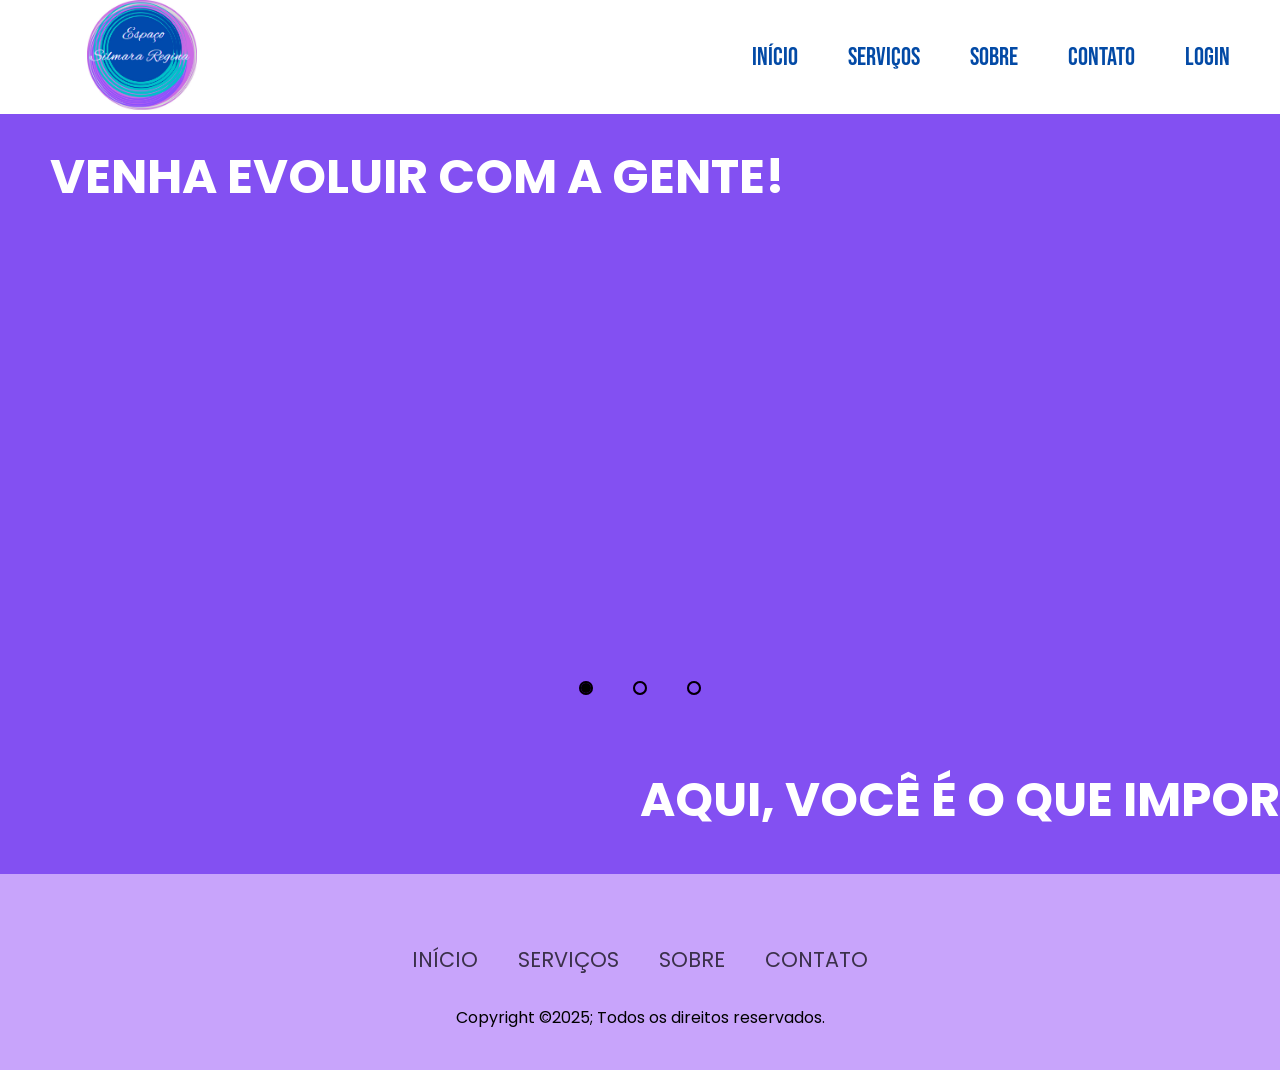
==== commit b29270fd: "Update and rename inicio.html to index.html" ====
--- a/projeto_site/index.html
+++ b/projeto_site/index.html
@@ -4,6 +4,7 @@
     <meta charset="UTF-8" />
     <meta name="viewport" content="width=device-width, initial-scale=1.0" />
     <link rel="stylesheet" href="style.css" />
+    <link rel="stylesheet" href="cabeçalho-rodape.css"/>
     <link rel="preconnect" href="https://fonts.googleapis.com" />
     <link rel="preconnect" href="https://fonts.gstatic.com" crossorigin />
     <link
@@ -13,6 +14,7 @@
     <style>
       @import url("https://fonts.googleapis.com/css2?family=Nunito:ital,wght@0,200..1000;1,200..1000&display=swap");
     </style>
+    <script src="scriptlogincadastro.js"></script>
     <title>Espaço Silmara Regina</title>
   </head>
   <body>
@@ -21,333 +23,116 @@
         <img src="imgs/icon.jpg" alt="" width="110" />
       </div>
       <nav id="início" class="navigation">
-        <input type="checkbox" class="toggle-menu" />
-        <div class="hamburger"></div>
         <ul class="menu">
           <li><a href="#inicio">Início</a></li>
-          <li class="dropdown">
-            <div class="botao-dropdown">Serviços</div>
-            <div class="menu-dropdown">
-              <a href="#contabil">Contabilidade e finanças</a>
-              <a href="#saude-mental">Saúde mental</a>
-              <a href="#treinamentos">Treinamentos</a>
-            </div>
-          </li>
-          <li><a href="#sobre">Sobre</a></li>
-          <li><a href="#contato">Contato</a></li>
+          <li><a href="servicos.html">Serviços</a></li>
+          <li><a href="sobre.html">Sobre</a></li>
+          <li><a href="contato.html">Contato</a></li>
           <li><a href="javascript:void(0);" onclick="openPopup()">Login</a></li>
         </ul>
       </nav>
     </header>
-    <body>
-      <div id="popup" class="popup">
-        <div class="popup-content">
-          <span class="close-btn" onclick="closePopup()">&times;</span>
-          <div class="popup-tabs">
-            <button class="tab-btn active" onclick="showForm('login')">Login</button>
-            <button class="tab-btn" onclick="showForm('signup')">Cadastro</button>
+    <div id="popup" class="popup">
+      <div class="popup-content">
+        <span class="close-btn" onclick="closePopup()">&times;</span>
+        <div class="popup-tabs">
+          <button class="tab-btn active" onclick="showForm('login')">Login</button>
+          <button class="tab-btn" onclick="showForm('signup')">Cadastro</button>
+        </div>
+        <div id="login-form" class="form">
+          <h2>Login</h2>
+          <form action="javascript:void(0);" onsubmit="loginUser()">
+            <label for="login-email">Email:</label>
+            <input type="email" id="login-email" name="email" required />
+            <label for="login-password">Senha:</label>
+            <input type="password" id="login-password" name="password" required />
+            <button type="submit">Entrar</button>
+          </form>
+          <p id="login-error-message" style="color: red; display: none;">Login ou senha incorretos. Tente novamente.</p>
+        </div>
+        <div id="signup-form" class="form" style="display:none;">
+          <h2>Cadastro</h2>
+          <form action="javascript:void(0);" onsubmit="registerUser()">
+            <label for="signup-name">Nome:</label>
+            <input type="text" id="signup-name" name="name" required />
+            <label for="signup-email">Email:</label>
+            <input type="email" id="signup-email" name="email" required />
+            <label for="signup-password">Senha:</label>
+            <input type="password" id="signup-password" name="password" required />
+            <label for="signup-confirm-password">Confirmar Senha:</label>
+            <input type="password" id="signup-confirm-password" name="confirm-password" required />
+            <button type="submit">Cadastrar</button>
+          </form>
+        </div>
+      </div>
+    </div>
+    <main>
+      <div id="inicio">
+
+        <section class="design-início-lugar">
+          <p class="textoInicio1">
+            Venha evoluir com a gente! 
+          </p>
+        </section>
+
+        <div class="slider">
+          <div class="slides">
+            <!--Radio Buttons-->
+            <input type="radio" name="radio-btn" id="radio1">
+            <input type="radio" name="radio-btn" id="radio2">
+            <input type="radio" name="radio-btn" id="radio3">
+            <!--Fim Radio Buttons-->
+
+            <!--Slide Images-->
+            <div class="slide first">
+              <img src="imgs/1.png" alt="">
+            </div>
+            <div class="slide">
+              <img src="imgs/2.png" alt="">
+            </div>
+            <div class="slide">
+              <img src="imgs/3.png" alt="">
+            </div>
+            <!--Fim Slide Images-->
+
+            <!--Navegação Automática-->
+            <div class="navegacao-auto">
+              <div class="autobtn1"></div>
+              <div class="autobtn2"></div>
+              <div class="autobtn3"></div>
+            </div>
+            <!--fim navegação automática-->
           </div>
-          <div id="login-form" class="form">
-            <h2>Login</h2>
-            <form action="javascript:void(0);" onsubmit="loginUser()">
-              <label for="login-email">Email:</label>
-              <input type="email" id="login-email" name="email" required />
-              <label for="login-password">Senha:</label>
-              <input type="password" id="login-password" name="password" required />
-              <button type="submit">Entrar</button>
-            </form>
-            <p id="login-error-message" style="color: red; display: none;">Login ou senha incorretos. Tente novamente.</p>
-          </div>
-          <div id="signup-form" class="form" style="display:none;">
-            <h2>Cadastro</h2>
-            <form action="javascript:void(0);" onsubmit="registerUser()">
-              <label for="signup-name">Nome:</label>
-              <input type="text" id="signup-name" name="name" required />
-              <label for="signup-email">Email:</label>
-              <input type="email" id="signup-email" name="email" required />
-              <label for="signup-password">Senha:</label>
-              <input type="password" id="signup-password" name="password" required />
-              <label for="signup-confirm-password">Confirmar Senha:</label>
-              <input type="password" id="signup-confirm-password" name="confirm-password" required />
-              <button type="submit">Cadastrar</button>
-            </form>
+
+          <div class="navegacao-manual">
+            <label for="radio1" class="manual-btn"></label>
+            <label for="radio2" class="manual-btn"></label>
+            <label for="radio3" class="manual-btn"></label>
           </div>
         </div>
-      </div>
-      <div id="inicio">
+
         <section class="design-início-lugar">
-          <!-- Sobre o lugar -->
-          <div id="slider">
-            <figure>
-              <img src="imgs/contact-us.jpg" alt="" />
-              <img src="imgs/espaço-silmara-regina1.jpg" alt="" />
-              <img src="imgs/espaço-silmara-regina2.jpg" alt="" />
-              <img src="imgs/espaço.jpg" alt="" />
-              <img src="imgs/contact-us.jpg" alt="" />
-            </figure>
-          </div>
+          <p class="textoInicio2">
+            Aqui, você é o que importa!
+          </p>
         </section>
+
+        <script src="scriptinício.js"></script>
       </div>
       <div id="cor"></div>
-      <div id="servicos">
-        <div class="design-serviços">
-          <!-- Serviços -->
-          <h2 id="contabil">
-            No Espaço Silmara Regina, oferecemos serviços na área contábil e
-            financeira:
-          </h2>
-          <div class="cards">
-            <section class="card">
-              <h1>Consultoria e mentoria</h1>
-              <span
-                >Saiba por uma profissional com experiência como manter a
-                contabilidade em dia, com atendimento especializado para a sua
-                situação!</span
-              >
-            </section>
-            <section class="card">
-              <h1>Gestão financeira na área contábil</h1>
-              <span>Melhore a saúde financeira da sua empresa!</span>
-            </section>
-          </div>
-          <h2 id="saude-mental">Na área da saúde mental:</h2>
-          <div class="cards">
-            <section class="card">
-              <h1>Atendimento psicanalítico</h1>
-              <span
-                >Cuide de sua saúde mental. Ela reflete diretamente no seu
-                estado emocional e físico!</span
-              >
-            </section>
-            <section class="card">
-              <h1>Análise comportamental</h1>
-              <span
-                >Descubra seu perfil, alcance melhor produtividade e aprimore de
-                maneira eficiente sua comunicação com as pessoas ao seu
-                redor!</span
-              >
-            </section>
-            <section class="card column1">
-              <h1>Inteligência emocional</h1>
-              <span
-                >O autoconhecimento é essencial para que você saiba definir com
-                segurança tudo aquilo que está sentindo e repassando para quem
-                está ao seu lado.</span
-              >
-            </section>
-            <section class="card column2">
-              <h1>TCC (Terapia Cognitiva Comportamental)</h1>
-              <span
-                >Buscando entender a sua realidade no presente para poder
-                compreender o porquê de seus pensamentos, sentimentos e
-                atitudes!!</span
-              >
-            </section>
-          </div>
-          <h3>
-            Assista a playlist
-            <a
-              href="https://www.youtube.com/watch?v=LU4cIaoe9-U&list=PLJIiDTnwQ4aDlm2INgISluU2cJSV7-QXU>"
-              >"Série: Comportamentos"</a
-            >
-          </h3>
-          <h2 id="treinamentos">
-            Também oferecemos treinamentos para empresas e colaboradores:
-          </h2>
-          <div class="cards">
-            <section class="card">
-              <h1>Desenvolvimento humano e profissional</h1>
-              <span
-                >Aprenda a reconhecer e desenvolver suas competências e
-                habilidades para ser o diferencial no mercado de trabalho!</span
-              >
-            </section>
-            <section class="card">
-              <h1>Técnicas de vendas</h1>
-              <span
-                >Faça a diferença no seu empreendimento, aumente suas
-                vendas!</span
-              >
-            </section>
-            <section class="card lider">
-              <h1>Liderança de equipes</h1>
-              <span
-                >Aprenda a desenvolver sua habilidade de liderança e aumente a
-                eficiência dos processos na área profissional!</span
-              >
-            </section>
-          </div>
-          <h3>
-            Assista a playlist
-            <a
-              href="https://www.youtube.com/watch?v=UBRtuGMP5iE&list=PLJIiDTnwQ4aBwws2lLxgEaeyQ2OC6zKiY"
-              >"Momento empresas e colaboradores"</a
-            >
-          </h3>
-        </div>
+    </main>
+    <footer>
+      <div class="footerNav">
+        <ul>
+          <li><a href="">Início</a></li>
+          <li><a href="">Serviços</a></li>
+          <li><a href="">Sobre</a></li>
+          <li><a href="">Contato</a></li>
+        </ul>
       </div>
-      <div id="fundo-sobre">
-        <section class="design-sobre" id="sobre">
-          <div class="sobre">
-            <h2 class="titulo-sobre">Sobre o Espaço Silmara Regina</h2>
-            <div class="container">
-              <img src="imgs/silmara-regina.jpg" alt="" width="300" />
-              <p>
-                Silmara Regina é uma profissional itabirana graduada em Ciências
-                Contábeis, com mais de 30 anos de experiência na área, e em
-                Gestão Financeira. Além disso, é psicanalista, especialista em
-                Inteligência Emocional e pós-graduada em TCC (Terapia
-                Cognitiva-Comportamental).
-                <br /><br />
-                No mercado há 3 anos, o Espaço Silmara Regina é uma empresa
-                localizada no centro de Itabira, e que desempenha atividades
-                diversas, mas que em todas as áreas possui um objetivo em comum:
-                fazer com que os clientes possam ter a melhor experiência com o
-                serviço. A Organização conta com uma profissional qualificada e
-                com experiência, possibilitando maior eficiência na realização
-                das demandas.
-              </p>
-            </div>
-          </div>
-        </section>
-      </div>
-  </div>
-    </body>
-    <main>
-    </main>
-    <footer id="contato">
-      <div id="fundo-contato">
-        <section>
-          <h2 id="contato-texto">
-            O Espaço Silmara Regina é a melhor escolha para quem procura um
-            atendimento acessível e de qualidade! Consulte a nossa gama de
-            atividades e marque já um atendimento!
-          </h2>
-          <div class="botao-contato">
-            <a
-              href="https://api.whatsapp.com/send?phone=5531983041257&text=Gostaria%20de%20agendar%20um%20atendimento"
-              id="botao-wpp">Marque um atendimento</a>
-          </div>
-        </section>
-        <div id="contato-texto2">
-          <div class="boxs margem">
-            <h2>Informações</h2>
-            <ul class="info">
-              <li>
-                <strong>Endereço: </strong>Edifício Água Santa - R. Água Santa,
-                414 - Sala 301 - Centro, Itabira - MG, 35900-009
-              </li>
-              <li><strong>Telefone: </strong>(31) 9 8304-1257</li>
-              <li><strong>Email: </strong>espacosilmararegina301@gmail.com</li>
-            </ul>
-          </div>
-          <div class="boxs">
-            <h2>Redes Sociais</h2>
-            <ul class="footer-link">
-              <li>
-                <a
-                  href="https://www.instagram.com/silmararegina1721/"
-                  class="botao"
-                  ><svg
-                    xmlns="http://www.w3.org/2000/svg"
-                    fill="currentColor"
-                    class="bi bi-instagram"
-                    viewBox="0 0 16 16">
-                    <path
-                      d="M8 0C5.829 0 5.556.01 4.703.048 3.85.088 3.269.222 2.76.42a3.9 3.9 0 0 0-1.417.923A3.9 3.9 0 0 0 .42 2.76C.222 3.268.087 3.85.048 4.7.01 5.555 0 5.827 0 8.001c0 2.172.01 2.444.048 3.297.04.852.174 1.433.372 1.942.205.526.478.972.923 1.417.444.445.89.719 1.416.923.51.198 1.09.333 1.942.372C5.555 15.99 5.827 16 8 16s2.444-.01 3.298-.048c.851-.04 1.434-.174 1.943-.372a3.9 3.9 0 0 0 1.416-.923c.445-.445.718-.891.923-1.417.197-.509.332-1.09.372-1.942C15.99 10.445 16 10.173 16 8s-.01-2.445-.048-3.299c-.04-.851-.175-1.433-.372-1.941a3.9 3.9 0 0 0-.923-1.417A3.9 3.9 0 0 0 13.24.42c-.51-.198-1.092-.333-1.943-.372C10.443.01 10.172 0 7.998 0zm-.717 1.442h.718c2.136 0 2.389.007 3.232.046.78.035 1.204.166 1.486.275.373.145.64.319.92.599s.453.546.598.92c.11.281.24.705.275 1.485.039.843.047 1.096.047 3.231s-.008 2.389-.047 3.232c-.035.78-.166 1.203-.275 1.485a2.5 2.5 0 0 1-.599.919c-.28.28-.546.453-.92.598-.28.11-.704.24-1.485.276-.843.038-1.096.047-3.232.047s-2.39-.009-3.233-.047c-.78-.036-1.203-.166-1.485-.276a2.5 2.5 0 0 1-.92-.598 2.5 2.5 0 0 1-.6-.92c-.109-.281-.24-.705-.275-1.485-.038-.843-.046-1.096-.046-3.233s.008-2.388.046-3.231c.036-.78.166-1.204.276-1.486.145-.373.319-.64.599-.92s.546-.453.92-.598c.282-.11.705-.24 1.485-.276.738-.034 1.024-.044 2.515-.045zm4.988 1.328a.96.96 0 1 0 0 1.92.96.96 0 0 0 0-1.92m-4.27 1.122a4.109 4.109 0 1 0 0 8.217 4.109 4.109 0 0 0 0-8.217m0 1.441a2.667 2.667 0 1 1 0 5.334 2.667 2.667 0 0 1 0-5.334"
-                    /></svg></a>
-              </li>
-              <li class="tiktok">
-                <a
-                  href="https://www.tiktok.com/@treinamentosbb?_t=8myXDZ5ZXew&_r=1"
-                  ><svg
-                    xmlns="http://www.w3.org/2000/svg"
-                    fill="currentColor"
-                    class="bi bi-tiktok"
-                    viewBox="0 0 16 16">
-                    <path
-                      d="M9 0h1.98c.144.715.54 1.617 1.235 2.512C12.895 3.389 13.797 4 15 4v2c-1.753 0-3.07-.814-4-1.829V11a5 5 0 1 1-5-5v2a3 3 0 1 0 3 3z"
-                    />
-                  </svg>
-                  Treinamentos</a>
-              </li>
-              <li class="tiktok">
-                <a
-                  href="https://www.tiktok.com/@psicanalistasilmara?_t=8myXEBychoD&_r=1"
-                  a><svg
-                    xmlns="http://www.w3.org/2000/svg"
-                    fill="currentColor"
-                    class="bi bi-tiktok"
-                    viewBox="0 0 16 16">
-                    <path
-                      d="M9 0h1.98c.144.715.54 1.617 1.235 2.512C12.895 3.389 13.797 4 15 4v2c-1.753 0-3.07-.814-4-1.829V11a5 5 0 1 1-5-5v2a3 3 0 1 0 3 3z"/>
-                  </svg>
-                  Psicanálise</a>
-              </li>
-            </ul>
-          </div>
-        </div>
+      <div class="footerBottom">
+        <p>Copyright &copy;2025; Todos os direitos reservados.</p>
       </div>
     </footer>
-    <script>
-      function openPopup() {
-        document.getElementById("popup").style.display = "flex";
-        document.getElementById("login-error-message").style.display = "none";
-      }
-      function closePopup() {
-        document.getElementById("popup").style.display = "none";
-        clearFormFields();
-      }
-      function showForm(form) {
-        if (form === 'login') {
-          document.getElementById('login-form').style.display = 'block';
-          document.getElementById('signup-form').style.display = 'none';
-          document.querySelector('.tab-btn.active').classList.remove('active');
-          document.querySelector('.tab-btn:nth-child(1)').classList.add('active');
-        } else {
-          document.getElementById('signup-form').style.display = 'block';
-          document.getElementById('login-form').style.display = 'none';
-          document.querySelector('.tab-btn.active').classList.remove('active');
-          document.querySelector('.tab-btn:nth-child(2)').classList.add('active');
-        }
-      }
-      function registerUser() {
-        const name = document.getElementById('signup-name').value;
-        const email = document.getElementById('signup-email').value.toLowerCase();
-        const password = document.getElementById('signup-password').value;
-        const confirmPassword = document.getElementById('signup-confirm-password').value;
-        if (password !== confirmPassword) {
-          alert('As senhas não coincidem!');
-          return;
-        }
-        localStorage.setItem('user', JSON.stringify({ name, email, password }));
-        alert('Cadastro realizado com sucesso!');
-        clearFormFields();
-        closePopup();
-      }
-      function loginUser() {
-        const email = document.getElementById('login-email').value.toLowerCase();
-        const password = document.getElementById('login-password').value;
-
-        const user = JSON.parse(localStorage.getItem('user'));
-
-        if (user && user.email === email && user.password === password) {
-          alert('Login efetuado com sucesso!');
-          clearFormFields();
-          closePopup();
-        } else {
-          const errorMessage = document.getElementById('login-error-message');
-          errorMessage.style.display = 'block';
-        }
-      }
-      function clearFormFields() {
-        document.getElementById('login-email').value = '';
-        document.getElementById('login-password').value = '';
-        document.getElementById('signup-name').value = '';
-        document.getElementById('signup-email').value = '';
-        document.getElementById('signup-password').value = '';
-        document.getElementById('signup-confirm-password').value = '';
-      }
-    </script>
   </body>
 </html>
--- a/projeto_site/style.css
+++ b/projeto_site/style.css
@@ -84,27 +84,6 @@
   transition: 0.3s;
 }
 
-.hamburger::before,
-.hamburger::after {
-  content: "";
-  position: absolute;
-  height: 4px;
-  right: 0;
-  background: #034aa6;
-  border-radius: 10px;
-  transition: 0.3s;
-}
-
-.hamburger::before {
-  top: -10px;
-  width: 30px;
-}
-
-.hamburger::after {
-  top: 10px;
-  width: 30px;
-}
-
 .toggle-menu {
   position: absolute;
   width: 30px;
@@ -139,40 +118,6 @@
   right: 0;
   box-shadow: -20px 0 40px rgba(255, 255, 255, 0.354);
 }
-
-/* menu dropdown */
-
-.botao-dropdown {
-  font-family: "BebasNeue", system-ui, -apple-system, BlinkMacSystemFont,
-    "Segoe UI", Roboto, Oxygen, Ubuntu, Cantarell, "Open Sans", "Helvetica Neue",
-    sans-serif;
-  font-size: 25px;
-  display: block;
-  padding: 40px 25px;
-  line-height: 1;
-  color: #034aa6;
-  cursor: pointer;
-  transition: 0.3s;
-}
-.botao-dropdown:hover {
-  color: #034aa693;
-  padding: 35px 25px 45px 25px;
-}
-
-.dropdown a {
-  display: block;
-}
-
-.menu-dropdown {
-  display: none;
-  background-color: rgba(255, 255, 255, 0.74);
-  position: absolute;
-}
-
-.dropdown:hover > .menu-dropdown {
-  display: block;
-}
-
 /* body */
 
 body {
@@ -180,6 +125,101 @@
   width: 100%;
 }
 
+/* slider das imagens */
+
+.slider {
+  margin: 0 auto;
+  width: 800px;
+  height: 500px;
+  overflow: hidden;
+}
+
+.slides {
+  width: 400%;
+  height: 400px;
+  display: flex;
+}
+
+.slides input {
+  display: none;
+}
+
+.slide {
+  width: 25%;
+  position: relative;
+  transition: 2s;
+}
+
+.slide img {
+  width: 850px;
+}
+
+.navegacao-manual {
+  position: absolute;
+  width: 800px;
+  margin-top: 30px;
+  display: flex;
+  justify-content: center;
+}
+
+.manual-btn {
+  border: 2px solid black;
+  padding: 5px;
+  border-radius: 10px;
+  cursor: pointer;
+  transition: 1s;
+}
+
+.manual-btn:not(:last-child) {
+  margin-right: 40px;
+}
+
+.manual-btn:hover {
+  background-color: #000000;
+}
+
+#radio1:checked ~  .first {
+  margin-left: 0;
+}
+#radio2:checked ~  .first {
+  margin-left: -25%;
+}
+#radio3:checked ~  .first {
+  margin-left: -50%;
+}
+
+.navegacao-auto div {
+  border: 2px solid rgb(118, 0, 227);
+  padding: 5px;
+  border-radius: 10px;
+  cursor: pointer;
+  transition: 1s;
+}
+
+.navegacao-auto {
+  position: absolute;
+  width: 800px;
+  margin-top: 430px;
+  display: flex;
+  justify-content: center;
+}
+
+.navegacao-auto div:not(:last-child) {
+  margin-right: 40px;
+}
+
+#radio1:checked ~ .navegacao-auto .autobtn1 {
+  background-color: #000000;
+}
+#radio2:checked ~ .navegacao-auto .autobtn2 {
+  background-color: #000000;
+}
+#radio3:checked ~ .navegacao-auto .autobtn3 {
+  background-color: #000000;
+}
+
+/* fim slider das imagens */
+
 .design-início-lugar {
   display: flex;
   flex-direction: column;
@@ -187,13 +227,13 @@
 }
 
 #inicio {
-  padding-top: 15%;
-  background-color: #8350f2e5;
+  padding-top: 10%;
+  background-color: #8350f2;
 }
 
 .design-início-lugar p {
   padding-top: 1%;
-  padding-bottom: 5%;
+  padding-bottom: 1%;
   font-family: "Poppins", Arial, Helvetica, sans-serif;
   color: white;
   text-align: left;
@@ -530,6 +570,110 @@
   transform: scale(1.3);
 }
 
+/* Estilos para o Popup */
+.popup {
+  display: none;
+  position: fixed;
+  top: 0;
+  left: 0;
+  width: 100%;
+  height: 100%;
+  background-color: rgba(0, 0, 0, 0.5);
+  justify-content: center;
+  align-items: center;
+  z-index: 1000;
+}
+
+.popup-content {
+  background-color: white;
+  padding: 20px;
+  border-radius: 8px;
+  width: 400px;
+  max-width: 100%;
+  position: relative;
+}
+
+.popup .form {
+  margin-top: 15px;
+}
+
+.popup label {
+  display: block;
+  margin-bottom: 5px;
+}
+
+.popup input {
+  width: 100%;
+  padding: 8px;
+  margin-bottom: 10px;
+  border: 1px solid #ccc;
+  border-radius: 4px;
+}
+
+.popup button {
+  width: 100%;
+  padding: 10px;
+  margin: 8px;
+  background-color: #8350f2;
+  color: white;
+  border: none;
+  border-radius: 4px;
+  cursor: pointer;
+}
+
+.popup button:hover {
+  background-color: #0056b3;
+}
+/* Botão Fechar*/
+.close-btn {
+  position: absolute;
+  top: 10px;
+  right: 10px;
+  font-size: 30px;
+  cursor: pointer;
+}
+
+.popup-tabs {
+  display: flex;
+  justify-content: space-between;
+  margin-bottom: 20px;
+}
+
+.tab-btn {
+  width: 48%;
+  padding: 10px;
+  background-color: #f1f1f1;
+  border: 1px solid #ccc;
+  border-radius: 4px;
+  cursor: pointer;
+  text-align: center;
+}
+
+.tab-btn.active {
+  background-color: #8350f2;
+  color: white;
+  padding: 10px;
+}
+
+.open-popup-btn {
+  display: flex;
+  justify-content: center;
+  margin-top: 20px;
+}
+
+.open-popup-btn button {
+  padding: 10px 20px;
+  background-color: #007BFF;
+  color: white;
+  border: none;
+  border-radius: 4px;
+  cursor: pointer;
+}
+
+.open-popup-btn button:hover {
+  background-color: #0056b3;
+}
+
 /* media query */
 
 @media screen and (max-width: 992px) {
@@ -695,3 +839,5 @@
     padding-top: 30%;
   }
 }
+
+
--- a/projeto_site/cabeçalho-rodape.css
+++ b/projeto_site/cabeçalho-rodape.css
@@ -0,0 +1,241 @@
+* {
+    margin: 0;
+    padding: 0;
+    box-sizing: border-box;
+  }
+  
+  @font-face {
+    font-family: BebasNeue;
+    src: url(fonts/BebasNeue-Regular.ttf);
+  }
+  
+  html {
+    font-family: Arial, Helvetica, sans-serif;
+    background-color: white;
+    scroll-behavior: smooth;
+    scroll-padding-top: var(--scroll-padding, 150px);
+  }
+
+/* navbar */
+
+#logo {
+    margin-left: 5%;
+  }
+  
+  .header {
+    position: fixed;
+    top: 0;
+    left: 0;
+    width: 100%;
+    display: flex;
+    justify-content: space-between;
+    align-items: center;
+    background: rgb(255, 255, 255);
+    padding: 0 25px;
+    transition: 0.3s;
+    z-index: 1;
+  }
+  
+  .navigation {
+    display: flex;
+    justify-content: space-between;
+    align-items: center;
+  }
+  
+  .menu {
+    display: flex;
+    justify-content: center;
+    flex-direction: row;
+    align-items: center;
+    z-index: 1;
+    transition: 0.5s;
+  }
+  
+  .menu li {
+    list-style-type: none;
+  }
+  
+  .menu li a {
+    font-family: "BebasNeue", system-ui, -apple-system, BlinkMacSystemFont,
+      "Segoe UI", Roboto, Oxygen, Ubuntu, Cantarell, "Open Sans", "Helvetica Neue",
+      sans-serif;
+    color: #034aa6;
+    text-decoration: none;
+    display: block;
+    padding: 40px 25px;
+    font-size: 25px;
+    line-height: 1;
+    transition: 0.3s;
+  }
+  
+  .menu li a:hover {
+    color: #034aa687;
+    padding: 35px 25px 45px 25px;
+  }
+  
+/* navbar fim */
+
+/* footer */
+
+footer {
+    background-color: #C8A4FB;
+    padding-top: 40px;
+    padding-bottom: 40px;
+  }
+  
+  .footerNav {
+    margin: 30px 0px;
+  }
+  
+  .footerNav ul {
+    display: flex;
+    justify-content: center;
+    list-style: none;
+    font-family: 'Poppins';
+  }
+  
+  .footerNav ul li a {
+    text-transform: uppercase;
+    color: #000000;
+    margin: 20px;
+    text-decoration: none;
+    font-size: 1.3em;
+    opacity: 0.7;
+    transition: 0.5s;
+    position: relative;
+  }
+  
+  .footerNav ul li a::after{
+    content: '';
+    width: 0px;
+    height: 5px;
+    background: #7a53b0;
+    position: absolute;
+    top: 100%;
+    left: 0;
+    transition: .5s;
+  }
+  
+  .footerNav ul li:hover a::after {
+    width: 50%;
+    transform: translateX(100%);
+  }
+  
+  
+  .footerBottom {
+    font-family: 'Poppins';
+    position: relative;
+    display:  flex;
+    justify-content: center;
+    align-items: center;
+  }
+
+/* footer fim */
+
+/* popup de cadastro e login */
+
+/* Estilos para o Popup */
+.popup {
+  display: none;
+  position: fixed;
+  top: 0;
+  left: 0;
+  width: 100%;
+  height: 100%;
+  background-color: rgba(0, 0, 0, 0.5);
+  justify-content: center;
+  align-items: center;
+  z-index: 1000;
+}
+
+.popup-content {
+  background-color: white;
+  padding: 20px;
+  border-radius: 8px;
+  width: 400px;
+  max-width: 100%;
+  position: relative;
+}
+
+.popup .form {
+  margin-top: 15px;
+}
+
+.popup label {
+  display: block;
+  margin-bottom: 5px;
+}
+
+.popup input {
+  width: 100%;
+  padding: 8px;
+  margin-bottom: 10px;
+  border: 1px solid #ccc;
+  border-radius: 4px;
+}
+
+.popup button {
+  width: 100%;
+  padding: 10px;
+  margin: 8px;
+  background-color: #8350f2;
+  color: white;
+  border: none;
+  border-radius: 4px;
+  cursor: pointer;
+}
+
+.popup button:hover {
+  background-color: #0056b3;
+}
+/* Botão Fechar*/
+.close-btn {
+  position: absolute;
+  top: 10px;
+  right: 10px;
+  font-size: 30px;
+  cursor: pointer;
+}
+
+.popup-tabs {
+  display: flex;
+  justify-content: space-between;
+  margin-bottom: 20px;
+}
+
+.tab-btn {
+  width: 48%;
+  padding: 10px;
+  background-color: #f1f1f1;
+  border: 1px solid #ccc;
+  border-radius: 4px;
+  cursor: pointer;
+  text-align: center;
+}
+
+.tab-btn.active {
+  background-color: #8350f2;
+  color: white;
+  padding: 10px;
+}
+
+.open-popup-btn {
+  display: flex;
+  justify-content: center;
+  margin-top: 20px;
+}
+
+.open-popup-btn button {
+  padding: 10px 20px;
+  background-color: #007BFF;
+  color: white;
+  border: none;
+  border-radius: 4px;
+  cursor: pointer;
+}
+
+.open-popup-btn button:hover {
+  background-color: #0056b3;
+}
+
+/* popup de cadatro e login - fim */
